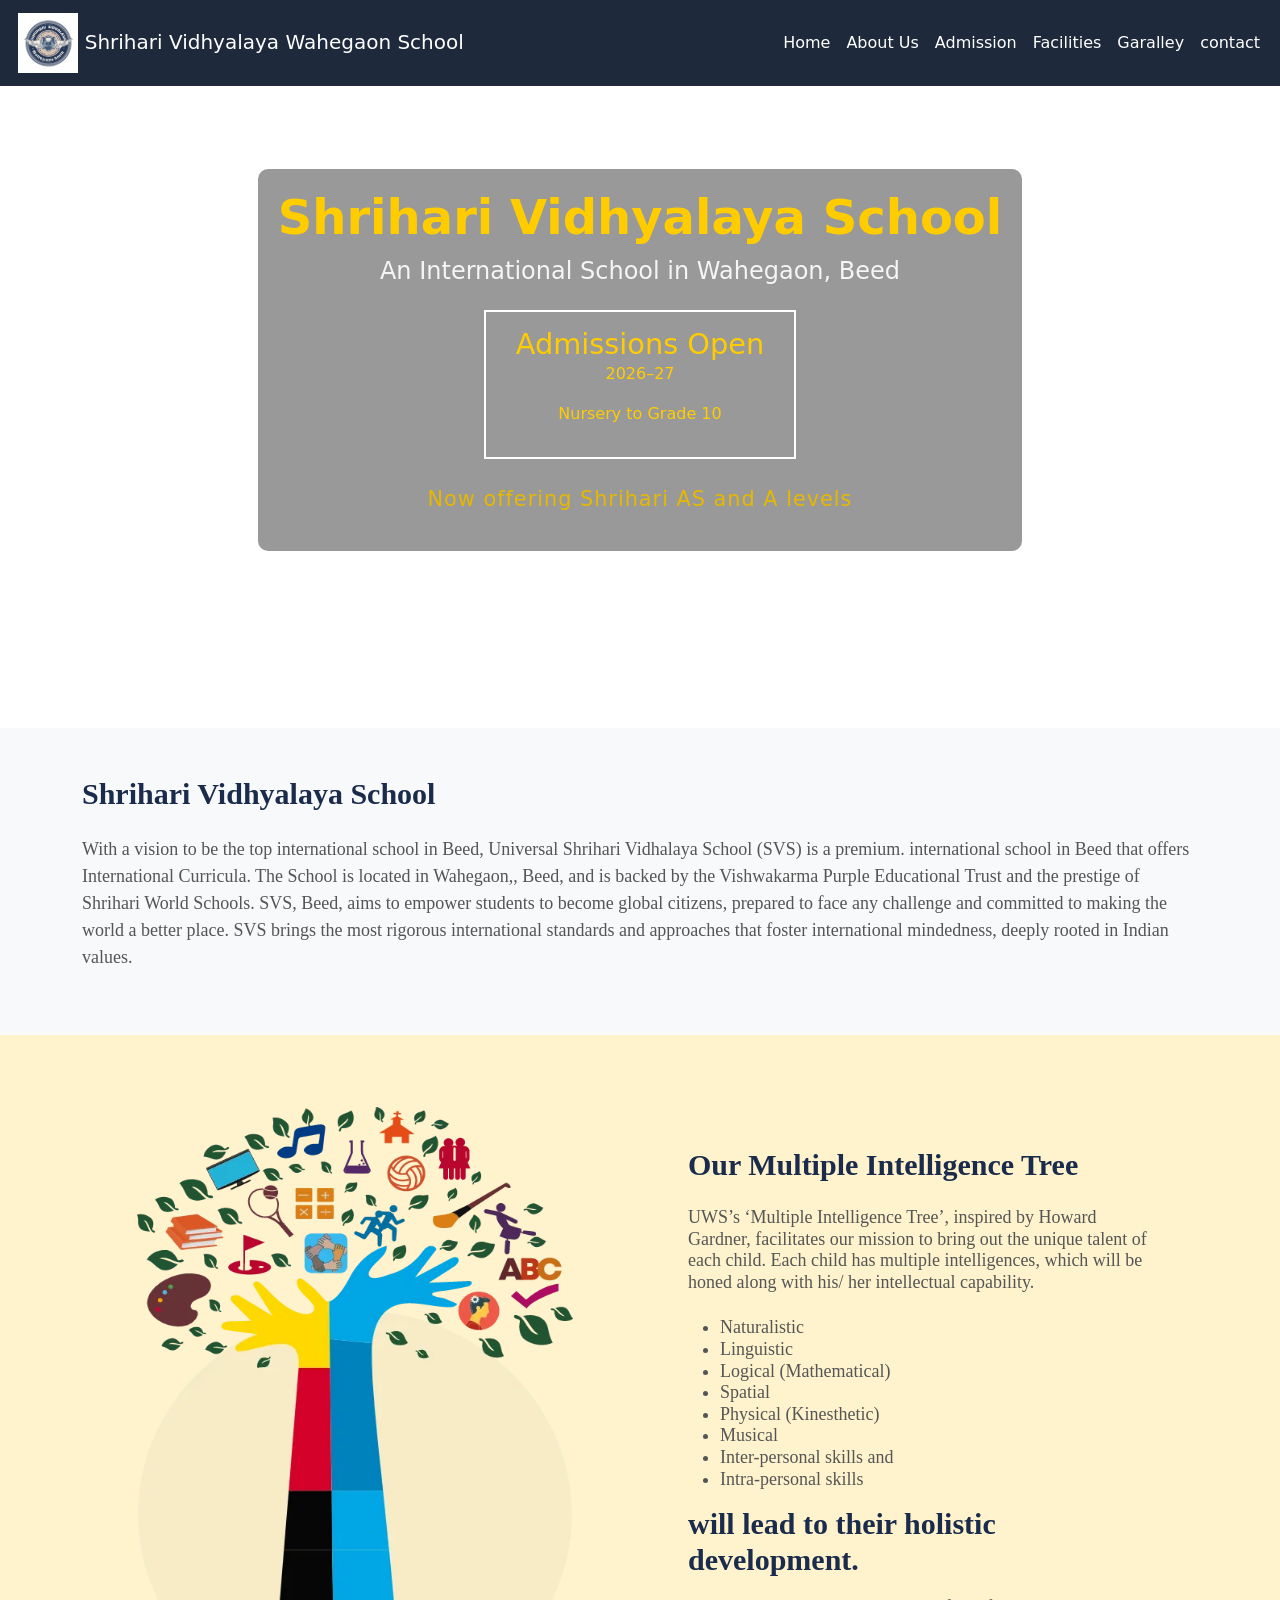
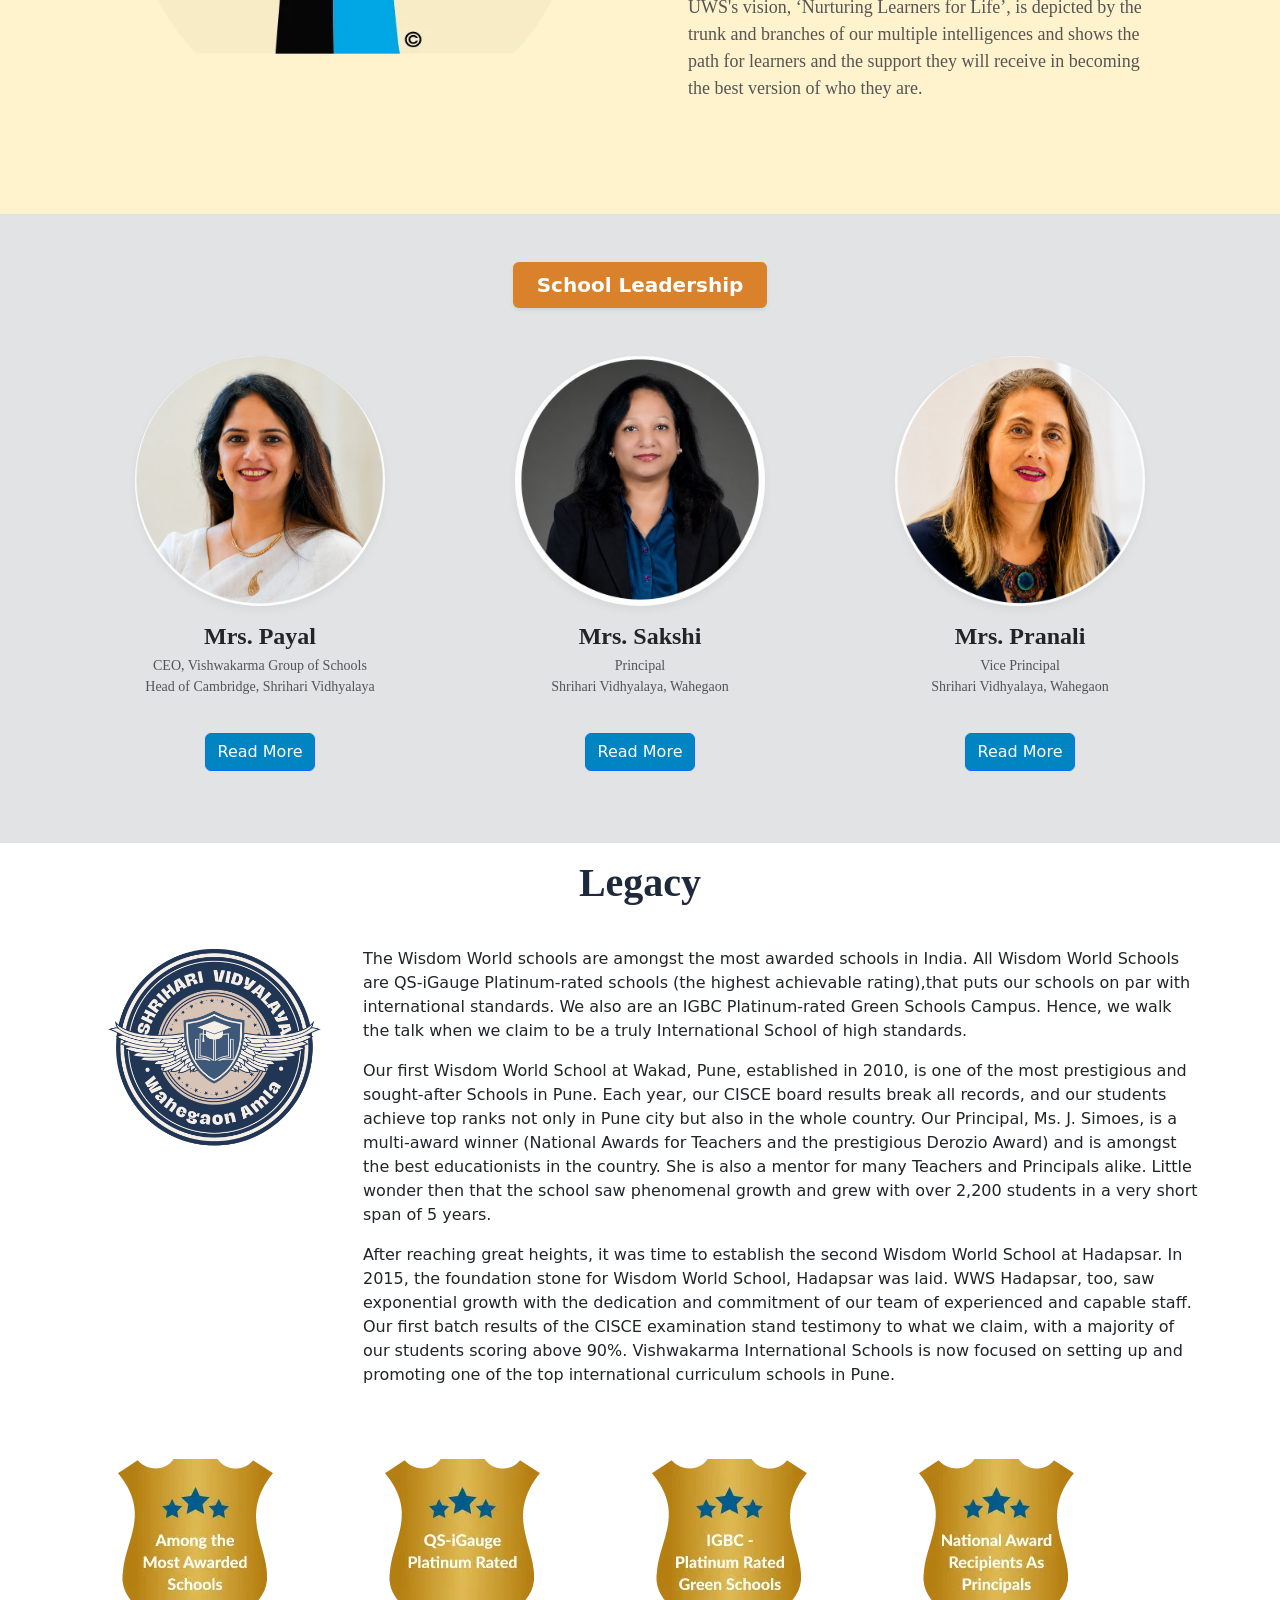
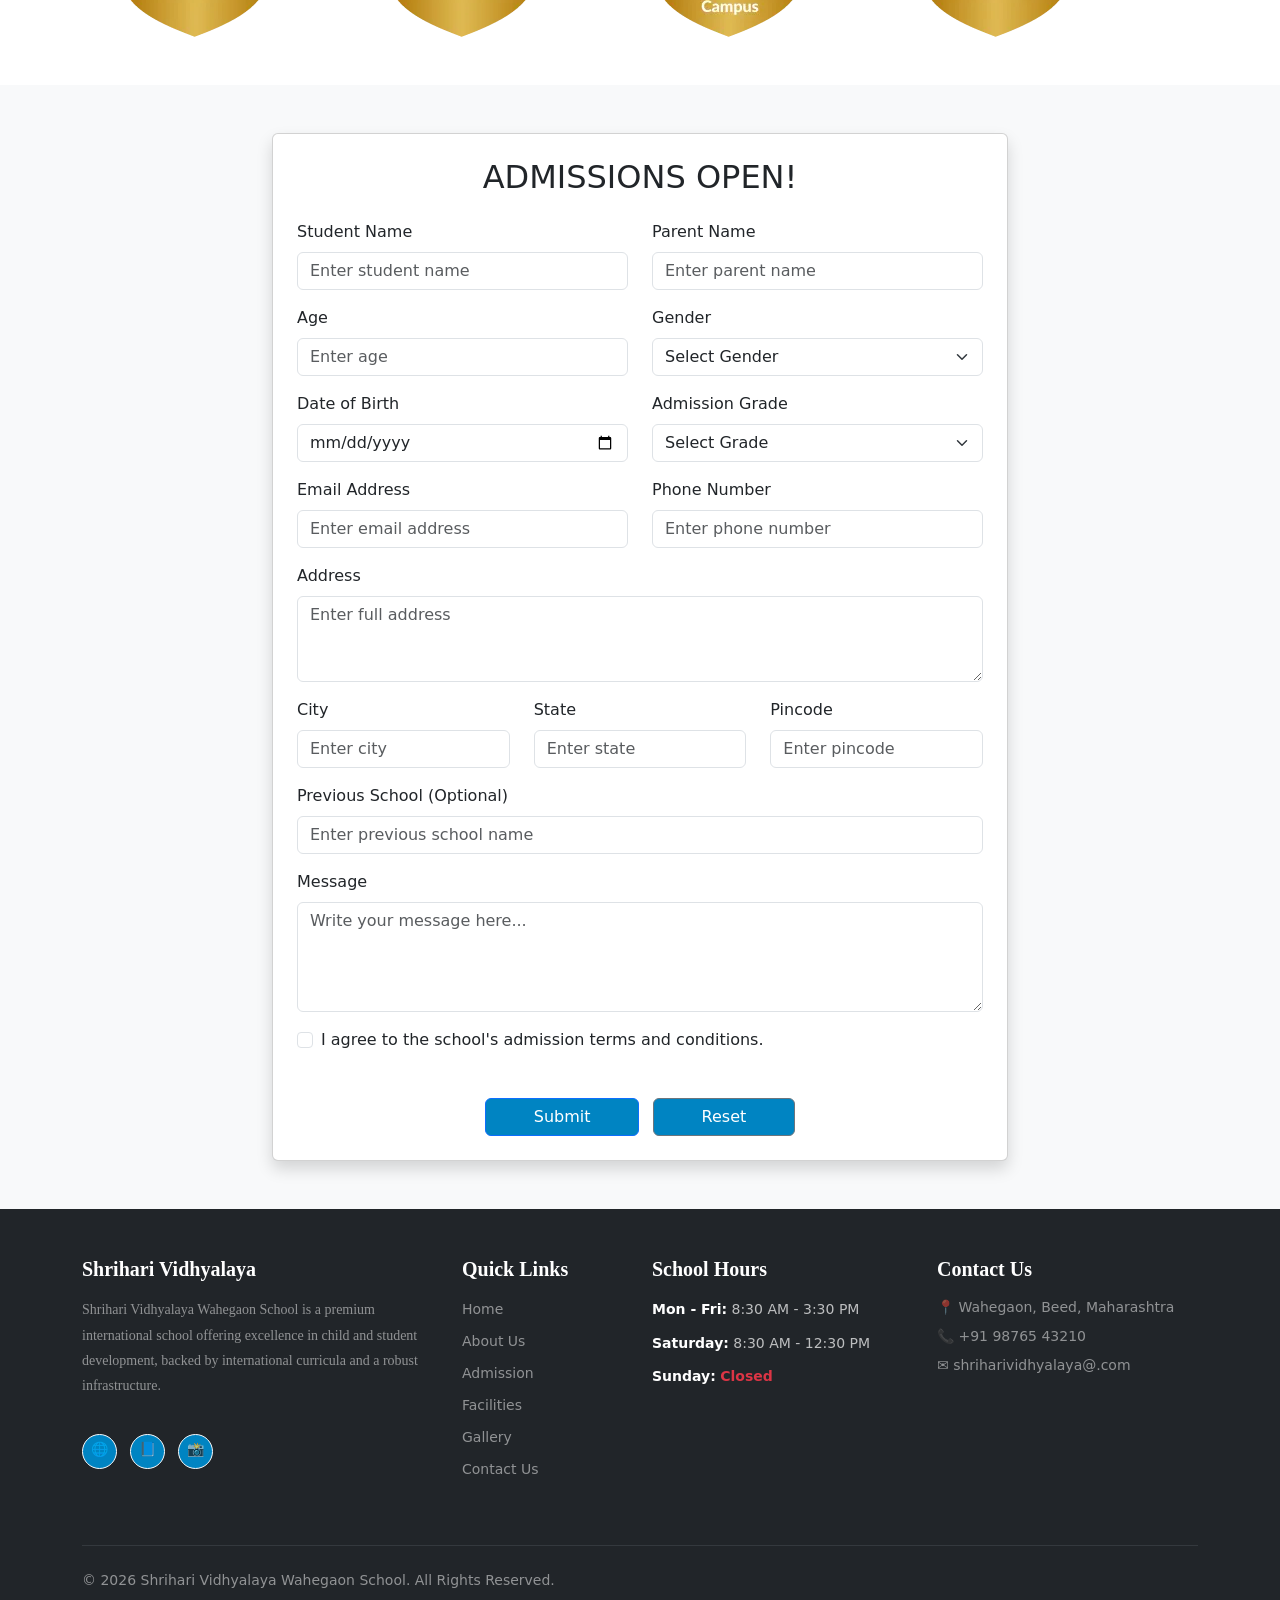
==== about.html @ 5b7c7e78 "about.html file Completed" ====
<!doctype html>
<html lang="en">

<head>
    <meta charset="utf-8">
    <meta name="viewport" content="width=device-width, initial-scale=1">
    <title>about</title>

    <!-- Bootstrap CSS -->
    <link href="https://cdn.jsdelivr.net/npm/bootstrap@5.3.8/dist/css/bootstrap.min.css" rel="stylesheet">

    <link rel="stylesheet" href="css/style.css" />


</head>

<body>

    <!-- Header -->
    <header>



        <nav class="navbar navbar-expand-lg fixed-top">
            <div class="container-fluid">

                <!-- Logo -->
                <a class="navbar-brand" href="#">
                    <image>
                        <img src="images/School Logo.png" alt="School Logo" width="60" height="60">
                        Shrihari Vidhyalaya Wahegaon School
                    </image>
                </a>

                <!-- Toggle Button -->
                <button class="navbar-toggler" type="button" data-bs-toggle="collapse" data-bs-target="#navbarNav"
                    aria-controls="navbarNav" aria-expanded="false" aria-label="Toggle navigation">
                    <span class="navbar-toggler-icon"></span>
                </button>

                <!-- Menu -->
                <div class="collapse navbar-collapse" id="navbarNav">
                    <ul class="navbar-nav ms-auto">

                        <li class="nav-item">
                            <a class="nav-link active" href="index.html">Home</a>
                        </li>

                        <li class="nav-item">
                            <a class="nav-link" href="about.html">About Us</a>
                        </li>

                        <li class="nav-item">
                            <a class="nav-link" href="admission.html">Admission</a>
                        </li>
                        <li class="nav-item">
                            <a class="nav-link" href="facilities.html">Facilities</a>
                        </li>
                        <li class="nav-item">
                            <a class="nav-link" href="garalley.html">Garalley</a>
                        </li>
                        <li class="nav-item">
                            <a class="nav-link" href="contact.html">contact</a>
                        </li>

                    </ul>
                </div>

            </div>
        </nav>
    </header>
    <!-- Header End -->

    <!-- Bootstrap JS -->
    <script src="https://cdn.jsdelivr.net/npm/bootstrap@5.3.8/dist/js/bootstrap.bundle.min.js"></script>
    <main>


        <!-- First Section Start  -->
        <section class="hero-section">
            <!-- video bg -->
            <video id="heroVideo" autoplay="" muted="" loop="" playsinline="" preload="metadata"
                poster="assets/img/video-poster.webp" fetchpriority="high">
                <source src="https://d1r3r36pquuygt.cloudfront.net/uploads/Web-page-video.mp4" type="video/mp4">
            </video>


            <div class="video-overlay">
                <h1 class="sname_color"> Shrihari Vidhyalaya School</h1>
                <h2>An International School in Wahegaon, Beed</h2>

                <div class="admission-badge">
                    <h3 class="sname_color">Admissions Open</h3>
                    <p class="sname_color year">2026–27</p>
                    <p class="sname_color grades">Nursery to Grade 10</p>
                </div>

                <p class=" cambridge-text">Now offering Shrihari AS and A levels</p>
            </div>
        </section>
        <!-- First Section End  -->

        <!-- Second Section Start -->

        <section class="bg-light p-5 mt-2">


            <div class="container">
                <h1 class="s_title_info"> Shrihari Vidhyalaya School</h1>
                <p class="s_info mt-4">
                    With a vision to be the top international school in Beed, Universal Shrihari Vidhalaya School (SVS)
                    is a premium.
                    international school in Beed that offers International Curricula. The School is located in
                    Wahegaon,,
                    Beed, and is backed by the Vishwakarma Purple Educational Trust and the prestige of Shrihari World
                    Schools. SVS, Beed, aims to empower students to become global citizens, prepared to face any
                    challenge and committed to making the world a better place. SVS brings the most rigorous
                    international standards and approaches that foster international mindedness, deeply rooted in Indian
                    values.
                </p>
            </div>
        </section>
        <!-- Tree Section Start -->

        <section class="three_section p-5 bg-warning-subtle">

            <div class="container">
                <div class="row">
                    <div class="col-md-6">
                        <image>
                            <img src="images/treeschool.webp" class="d-block mx-auto" alt="School Image" width="80%"
                                height="80%">
                        </image>
                    </div>
                    <div class="col-md-6  mt-3 p-5">
                        <h1 class="s_title_info mb-3">Our Multiple Intelligence Tree</h1>
                        <h3 class="s_info mt-4 mb-4 ">UWS’s ‘Multiple Intelligence Tree’, inspired by Howard Gardner,
                            facilitates our mission to bring out the unique talent of each child. Each child has
                            multiple intelligences, which will be honed along with his/ her intellectual capability.
                        </h3>
                        <ul class=" s_info tree-list mt-0" style="line-height: 1.2;">
                            <li>Naturalistic</li>
                            <li>Linguistic</li>
                            <li>Logical (Mathematical)</li>
                            <li>Spatial</li>
                            <li>Physical (Kinesthetic)</li>
                            <li>Musical</li>
                            <li>Inter-personal skills and</li>
                            <li>Intra-personal skills</li>
                        </ul>
                        <h5 class="s_title_info mt-2 ">will lead to their holistic development.</h5>
                        <p class="mt-3 s_info">UWS's vision, ‘Nurturing Learners for Life’, is depicted by the trunk and
                            branches of our multiple intelligences and shows the path for learners and the support they
                            will receive in becoming the best version of who they are.</p>
                    </div>
                </div>
            </div>
        </section>
        <!-- Tree Section End -->

        <!-- School Leadership Team Section Start -->

        <section class="py-5 bg-secondary-subtle">
            <div class="container">

                <!-- Top Heading Badge like Screenshot -->
                <div class="text-center mb-5">
                    <span class="bg-warning text-white px-4 py-2 rounded fw-bold fs-5 d-inline-block shadow-sm"
                        style="background-color: #d9822b !important;">
                        School Leadership
                    </span>
                </div>

                <div class="row text-center justify-content-center">


                    <div class="col-md-4 mb-4">
                        <div class="leader-circle-box mx-auto mb-3">

                            <img src="images/payal_ma'am.png" alt="Payal Ma'am" class="img-fluid">
                        </div>
                        <h4 class="fw-bold mb-1 f_family text-dark">Mrs. Payal</h4>
                        <p class="text-muted small mb-0 f_family">CEO, Vishwakarma Group of Schools</p>
                        <p class="text-muted small f_family text-truncate px-2">Head of Cambridge, Shrihari Vidhyalaya
                        </p>
                        <button type="button" class="btn btn-primary" data-bs-toggle="modal" data-bs-target="#payal">
                            Read More
                        </button>
                    </div>

                    <!-- Leader 2: Sakshi Ma'am -->
                    <div class="col-md-4 mb-4">

                        <div class="leader-circle-box mx-auto mb-3">
                            <img src="images/Sakshi ma'am.png" alt="Sakshi Ma'am" class="img-fluid">
                        </div>
                        <h4 class="fw-bold mb-1 f_family text-dark">Mrs. Sakshi</h4>
                        <p class="text-muted small mb-0 f_family">Principal</p>
                        <p class="text-muted small f_family text-truncate px-2">Shrihari Vidhyalaya, Wahegaon</p>
                        <button type="button" class="btn btn-primary" data-bs-toggle="modal" data-bs-target="#sakshi">
                            Read More
                        </button>
                    </div>

                    <!-- Leader 3: Pranali Ma'am -->
                    <div class="col-md-4 mb-4">
                        <div class="leader-circle-box mx-auto mb-3">
                            <img src="images/Pranali Ma'am.png" alt="Pranali Ma'am" class="img-fluid">
                        </div>
                        <h4 class="fw-bold mb-1 f_family text-dark">Mrs. Pranali</h4>
                        <p class="text-muted small mb-0 f_family">Vice Principal</p>
                        <p class="text-muted small f_family text-truncate px-2">Shrihari Vidhyalaya, Wahegaon</p>
                        <button type="button" class="btn btn-primary" data-bs-toggle="modal" data-bs-target="#pranali">
                            Read More
                        </button>
                    </div>

                </div>
            </div>
        </section>
        <!-- School Leadership Team Section End -->

        <!-- Payal Ma'am model Section Start -->
        <div class="modal fade" id="payal" tabindex="-1" aria-labelledby="exampleModalLabel" aria-hidden="true">
            <div class="modal-dialog modal-lg">
                <div class="modal-content">
                    <div class="modal-header">

                        <button type="button" class="btn-close" data-bs-dismiss="modal" aria-label="Close"></button>
                    </div>
                    <div class="modal-body">
                        <section>
                            <div class="container-fluid">
                                <div class="row">
                                    <div class="col-md-4">
                                        <image>
                                            <img src="images/payal_ma'am.png" alt="payal teacher" height="200px"
                                                width="200px">
                                        </image>
                                    </div>
                                    <div class="col-md-8">
                                        <h2 class="text-center teacher_model mt-4 ">
                                            <b>Payal Badhepatil </b>
                                        </h2>
                                        <p class="text-center teacher_model">CEO, Vishwakarma Group of Schools
                                            Head of Cambridge</p>
                                        <p class="teacher_model text-center">Beed, Maharashtra</p>
                                    </div>
                                </div>
                            </div>
                            <p class="model_text mt-4">Ms. Sarabjeet Kaur has over twenty years of rich and diverse
                                experience in education. A
                                true-blue learning leader with strong interpersonal skills, Ms. Kaur is an expert in
                                implementing national and international boards/ curricula like CBSE, CIE, and IB.

                            </p>

                            <p class="model_text">With a strong understanding of the fundamentals of education and
                                related dynamics, she has been a valuable resource for numerous workshops on topics like
                                Mental Health, Dolphin Parenting, Child Abuse Prevention, Stress Management, and NEP
                                2020.

                            </p>

                            <p class="model_text">Ms. Kaur’s ideology of proper education is inspired by and resonates
                                with the profound words of Nelson Mandela, “Education is the most powerful weapon which
                                you can use to change the world.” She accentuates that holistic education is incomplete
                                without educating the mind and connecting to the soul within. For her, other than the
                                hardware of the school, which is visible, it is equally poignant to emphasise the
                                software known as life skills and value education.

                            </p>

                        </section>

                    </div>
                    <div class="modal-footer">
                        <button type="button" class="btn btn-danger" data-bs-dismiss="modal">Close</button>

                    </div>
                </div>
            </div>
        </div>


        <!-- Payal Ma'am model Section End -->

        <!-- Sakshi Ma'am Model Section Start -->
        <div class="modal fade" id="sakshi" tabindex="-1" aria-labelledby="exampleModalLabel" aria-hidden="true">
            <div class="modal-dialog modal-lg">
                <div class="modal-content">
                    <div class="modal-header">

                        <button type="button" class="btn-close" data-bs-dismiss="modal" aria-label="Close"></button>
                    </div>
                    <div class="modal-body">
                        <section>
                            <div class="container-fluid">
                                <div class="row">
                                    <div class="col-md-4">
                                        <image>
                                            <img src="images/Sakshi ma'am.png" alt="sakshi teacher" height="200px"
                                                width="200px">
                                        </image>
                                    </div>
                                    <div class="col-md-8">
                                        <h2 class="text-center teacher_model mt-4 ">
                                            <b>Sakshi Devkar </b>
                                        </h2>
                                        <p class="text-center teacher_model">Principal
                                        </p>
                                        <p class="teacher_model text-center">Shrihari Vidhyalaya Wahegaon</p>
                                    </div>
                                </div>
                            </div>
                            <p class="model_text mt-4">Universal Wisdom School, Balewadi, is helmed by Ana Dominguez,
                                who brings extensive experience of over twenty-five years in international education.
                            </p>

                            <p class="model_text">Originally from Spain, she started teaching after graduating in Modern
                                Linguistics and English at the Complutense University of Madrid. She has worked at all
                                educational levels in Spain, Latin America, the Middle East, and China and has been in
                                India for the past five years. Exposure to this wide array of environments has given her
                                a multicultural perspective.

                            </p>

                            <p class="model_text">Ms. Dominguez holds a University Expert Diploma in International
                                Education and IB and continues her learning journey with educational leadership and
                                positive psychology courses. In addition, she has taught English, Spanish, Theatre, and
                                Literature as a teacher.

                            </p>
                            <p class="model_text">
                                Passionate about education, her profession is a way of life for her, not a job. She
                                believes a school must be a happy place that encourages discovery and curiosity and
                                prepares students for life with a combination of values, skills, and knowledge. Ms.
                                Dominguez is a proud mother of two. She enjoys reading, theatre plays, movies, music,
                                and sports. She is also an avid traveller who has visited over forty countries and has
                                many more on her bucket list.
                            </p>


                        </section>

                    </div>
                    <div class="modal-footer">
                        <button type="button" class="btn btn-danger" data-bs-dismiss="modal">Close</button>

                    </div>
                </div>
            </div>
        </div>
        <!-- Sakshi Ma'am Model Section End -->

        <!-- Pranali Ma'am Model Section Start -->
        <div class="modal fade" id="pranali" tabindex="-1" aria-labelledby="exampleModalLabel" aria-hidden="true">
            <div class="modal-dialog modal-lg">
                <div class="modal-content">
                    <div class="modal-header">

                        <button type="button" class="btn-close" data-bs-dismiss="modal" aria-label="Close"></button>
                    </div>
                    <div class="modal-body">
                        <section>
                            <div class="container-fluid">
                                <div class="row">
                                    <div class="col-md-4">
                                        <image>
                                            <img src="images/Pranali ma'am.png" alt="pranali teacher" height="200px"
                                                width="200px">
                                        </image>
                                    </div>
                                    <div class="col-md-8">
                                        <h2 class="text-center teacher_model mt-4 ">
                                            <b>Pranali Kadam </b>
                                        </h2>
                                        <p class="text-center teacher_model">Vice Principal </p>
                                        <p class="teacher_model text-center">Shrihari Vidhyalaya Wahegaon</p>
                                    </div>
                                </div>
                            </div>
                            <p class="model_text mt-4">Ms. Shubhra Jain has over 25 years of experience in education,
                                including 16 years with international boards. With Master’s degrees in Physics and
                                Education, she is a committed learning leader known for empowering students and
                                educators, driving academic excellence, innovative teaching, and holistic development.
                            </p>

                            <p class="model_text">A strong believer in teamwork and collaboration, Ms. Jain is
                                recognized for her ability to bring out the best in people through inspiration,
                                guidance, and empathy. She has successfully led teams to create inclusive,
                                learner-centric environments where students are encouraged to think critically, act
                                responsibly, and develop the confidence to succeed in an ever-evolving world.

                            </p>

                            <p class="model_text">Her educational philosophy reflects the belief that education should
                                shape not only knowledgeable minds but also responsible, empathetic, and adaptable
                                individuals. She upholds the values of integrity, inclusivity, innovation, and
                                perseverance as the cornerstones of meaningful learning. For Ms. Jain, education must
                                equip learners with critical thinking, emotional intelligence, and a sense of global
                                citizenship. She believes that a school’s true strength lies in nurturing an environment
                                where curiosity is encouraged, diversity is celebrated, and every individual is inspired
                                to reach their full potential while contributing positively to society.

                            </p>
                        </section>

                    </div>
                    <div class="modal-footer">
                        <button type="button" class="btn btn-danger" data-bs-dismiss="modal">Close</button>

                    </div>
                </div>
            </div>
        </div>

        <!-- Pranali Ma'am Model Section End  -->


        <!-- Legacy Section Start -->
        <div class="container bg-white">
            <div class="row">
                <h1 class="text-center teacher_model mt-3">Legacy</h1>
                <div class="col-md-3">
                    <img src="images/School Logo.png" alt="School Logo" class="img-fluid">
                </div>
                <div class="col-md-9 mt-4 p-2">
                    <p class="model_text">
                        The Wisdom World schools are amongst the most awarded schools in India. All Wisdom World Schools
                        are QS-iGauge Platinum-rated schools (the highest achievable rating),that puts our schools on
                        par with international standards. We also are an IGBC Platinum-rated Green Schools Campus.
                        Hence, we walk the talk when we claim to be a truly International School of high standards.
                    </p>
                    <p class="model_text">
                        Our first Wisdom World School at Wakad, Pune, established in 2010, is one of the most
                        prestigious and sought-after Schools in Pune. Each year, our CISCE board results break all
                        records, and our students achieve top ranks not only in Pune city but also in the whole country.
                        Our Principal, Ms. J. Simoes, is a multi-award winner (National Awards for Teachers and the
                        prestigious Derozio Award) and is amongst the best educationists in the country. She is also a
                        mentor for many Teachers and Principals alike. Little wonder then that the school saw phenomenal
                        growth and grew with over 2,200 students in a very short span of 5 years.
                    </p>
                    <p class="model_text">
                        After reaching great heights, it was time to establish the second Wisdom World School at
                        Hadapsar. In 2015, the foundation stone for Wisdom World School, Hadapsar was laid. WWS
                        Hadapsar, too, saw exponential growth with the dedication and commitment of our team of
                        experienced and capable staff. Our first batch results of the CISCE examination stand testimony
                        to what we claim, with a majority of our students scoring above 90%. Vishwakarma International
                        Schools is now focused on setting up and promoting one of the top international curriculum
                        schools in Pune.
                    </p>

                </div>
            </div>
        </div>
        <div class="container p-5 ">
            <div class="row">
                <div class="col-md-3">
                    <img src="images/badge1.webp" alt="School Logo" class="img-fluid">
                </div>
                <div class="col-md-3">
                    <img src="images/badge2.webp" alt="School Logo" class="img-fluid">
                </div>
                <div class="col-md-3">
                    <img src="images/badge3.webp" alt="School Logo" class="img-fluid">
                </div>
                <div class="col-md-3">
                    <img src="images/badge4.webp" alt="School Logo" class="img-fluid">
                </div>
            </div>
        </div>
        <!-- Legacy Section End -->

       <!-- Form Section Start -->
<section class="form_section py-5 bg-light">
    <div class="container">
        <div class="row justify-content-center">
            <div class="col-lg-8">

                <div class="card shadow p-4">
                    <h2 class="text-center mb-4">ADMISSIONS OPEN!</h2>

                    <form action="#" method="post">

                        <div class="row">

                            <!-- Student Name -->
                            <div class="col-md-6 mb-3">
                                <label for="name" class="form-label">Student Name</label>
                                <input type="text" class="form-control" id="name" placeholder="Enter student name" required>
                            </div>

                            <!-- Parent Name -->
                            <div class="col-md-6 mb-3">
                                <label for="parent" class="form-label">Parent Name</label>
                                <input type="text" class="form-control" id="parent" placeholder="Enter parent name" required>
                            </div>

                            <!-- Age -->
                            <div class="col-md-6 mb-3">
                                <label for="age" class="form-label">Age</label>
                                <input type="number" class="form-control" id="age" placeholder="Enter age" min="2" max="18" required>
                            </div>

                            <!-- Gender -->
                            <div class="col-md-6 mb-3">
                                <label for="gender" class="form-label">Gender</label>
                                <select class="form-select" id="gender" required>
                                    <option selected disabled>Select Gender</option>
                                    <option>Male</option>
                                    <option>Female</option>
                                    <option>Other</option>
                                </select>
                            </div>

                            <!-- Date of Birth -->
                            <div class="col-md-6 mb-3">
                                <label for="dob" class="form-label">Date of Birth</label>
                                <input type="date" class="form-control" id="dob" required>
                            </div>

                            <!-- Grade -->
                            <div class="col-md-6 mb-3">
                                <label for="grade" class="form-label">Admission Grade</label>
                                <select class="form-select" id="grade" required>
                                    <option selected disabled>Select Grade</option>
                                    <option>Nursery</option>
                                    <option>Junior KG</option>
                                    <option>Senior KG</option>
                                    <option>Grade 1</option>
                                    <option>Grade 2</option>
                                    <option>Grade 3</option>
                                    <option>Grade 4</option>
                                    <option>Grade 5</option>
                                    <option>Grade 6</option>
                                    <option>Grade 7</option>
                                    <option>Grade 8</option>
                                    <option>Grade 9</option>
                                    <option>Grade 10</option>
                                </select>
                            </div>

                            <!-- Email -->
                            <div class="col-md-6 mb-3">
                                <label for="email" class="form-label">Email Address</label>
                                <input type="email" class="form-control" id="email" placeholder="Enter email address" required>
                            </div>

                            <!-- Phone -->
                            <div class="col-md-6 mb-3">
                                <label for="phone" class="form-label">Phone Number</label>
                                <input type="tel" class="form-control" id="phone" placeholder="Enter phone number" required>
                            </div>

                            <!-- Address -->
                            <div class="col-12 mb-3">
                                <label for="address" class="form-label">Address</label>
                                <textarea class="form-control" id="address" rows="3" placeholder="Enter full address" required></textarea>
                            </div>

                            <!-- City -->
                            <div class="col-md-4 mb-3">
                                <label for="city" class="form-label">City</label>
                                <input type="text" class="form-control" id="city" placeholder="Enter city">
                            </div>

                            <!-- State -->
                            <div class="col-md-4 mb-3">
                                <label for="state" class="form-label">State</label>
                                <input type="text" class="form-control" id="state" placeholder="Enter state">
                            </div>

                            <!-- Pincode -->
                            <div class="col-md-4 mb-3">
                                <label for="pincode" class="form-label">Pincode</label>
                                <input type="text" class="form-control" id="pincode" placeholder="Enter pincode">
                            </div>

                            <!-- Previous School -->
                            <div class="col-12 mb-3">
                                <label for="school" class="form-label">Previous School (Optional)</label>
                                <input type="text" class="form-control" id="school" placeholder="Enter previous school name">
                            </div>

                            <!-- Additional Message -->
                            <div class="col-12 mb-3">
                                <label for="message" class="form-label">Message</label>
                                <textarea class="form-control" id="message" rows="4" placeholder="Write your message here..."></textarea>
                            </div>

                            <!-- Terms -->
                            <div class="col-12 mb-4">
                                <div class="form-check">
                                    <input class="form-check-input" type="checkbox" id="terms" required>
                                    <label class="form-check-label" for="terms">
                                        I agree to the school's admission terms and conditions.
                                    </label>
                                </div>
                            </div>

                            <!-- Buttons -->
                            <div class="col-12 text-center">
                                <button type="submit" class="btn btn-primary px-5 me-2">
                                    Submit
                                </button>

                                <button type="reset" class="btn btn-secondary px-5">
                                    Reset
                                </button>
                            </div>

                        </div>

                    </form>

                </div>

            </div>
        </div>
    </div>
</section>
<!-- Form Section End -->
     
 </main>

  <!-- Footer Section Start -->
  <footer class="bg-dark text-white pt-5 pb-3">
    <div class="container">
      <div class="row">


        <div class="col-md-4 mb-4">
          <h5 class="text-white mb-3 fw-bold f_family">Shrihari Vidhyalaya</h5>
          <p class="text-white-50 small f_family" style="line-height: 1.8;">
            Shrihari Vidhyalaya Wahegaon School is a premium international school offering excellence in child and
            student development, backed by international curricula and a robust infrastructure.
          </p>
          <div class="mt-3">
            <a href="#" class="btn btn-outline-light btn-sm rounded-circle me-2"
              style="width: 35px; height: 35px; padding: 4px 0;">🌐</a>
            <a href="#" class="btn btn-outline-light btn-sm rounded-circle me-2"
              style="width: 35px; height: 35px; padding: 4px 0;">📘</a>
            <a href="#" class="btn btn-outline-light btn-sm rounded-circle"
              style="width: 35px; height: 35px; padding: 4px 0;">📸</a>
          </div>
        </div>


        <div class="col-md-2 mb-4 col-6">
          <h5 class="text-white mb-3 fw-bold f_family">Quick Links</h5>
          <ul class="list-unstyled footer-links">
            <li class="mb-2"><a href="index.html" class="text-white-50 text-decoration-none small">Home</a></li>
            <li class="mb-2"><a href="about.html" class="text-white-50 text-decoration-none small">About Us</a></li>
            <li class="mb-2"><a href="admission.html" class="text-white-50 text-decoration-none small">Admission</a>
            </li>
            <li class="mb-2"><a href="facilities.html" class="text-white-50 text-decoration-none small">Facilities</a>
            </li>
            <li class="mb-2"><a href="garalley.html" class="text-white-50 text-decoration-none small">Gallery</a></li>
            <li class="mb-2"><a href="contact.html" class="text-white-50 text-decoration-none small">Contact Us</a></li>
          </ul>
        </div>


        <div class="col-md-3 mb-4 col-6">
          <h5 class="text-white mb-3 fw-bold f_family">School Hours</h5>
          <ul class="list-unstyled text-white-50 small" style="line-height: 1.8;">
            <li class="mb-2"><strong class="text-white">Mon - Fri:</strong> 8:30 AM - 3:30 PM</li>
            <li class="mb-2"><strong class="text-white">Saturday:</strong> 8:30 AM - 12:30 PM</li>
            <li class="mb-2"><strong class="text-white">Sunday:</strong> <span class="text-danger fw-bold">Closed</span>
            </li>
          </ul>
        </div>


        <div class="col-md-3 mb-4">
          <h5 class="text-white mb-3 fw-bold f_family">Contact Us</h5>
          <p class="text-white-50 small mb-2">📍 Wahegaon, Beed, Maharashtra</p>
          <p class="text-white-50 small mb-2">📞 +91 98765 43210</p>
          <p class="text-white-50 small">✉️ shriharividhyalaya@.com</p>
        </div>

      </div>

      <hr class="border-secondary my-4">

      <div class="row">
        <div class="col-md-6 text-center text-md-start mb-2 mb-md-0">
          <p class="mb-0 text-white-50 small">&copy; 2026 Shrihari Vidhyalaya Wahegaon School. All Rights Reserved.</p>
        </div>

      </div>

    </div>
  </footer>
  <!-- Footer Section End -->

</body>

</html>
---- css/style.css ----
.navbar {
      background-color: #1e293b;
      z-index:10;
    }

    .navbar-brand,
    .nav-link {
      color: white !important;
    }

    .nav-link:hover {
      color: #facc15 !important;
    }

    .navbar-brand:hover {
      color: white !important;
    }
    .infastructure_tcolor{
      color:#1A2B4C;
      font-family: initial;
      font-size: 50px;
      
    }
    .P_tcolor{
      color:#555555;
    }
    .btn{
      background-color: #0084C2;
      margin-top: 20px;
    }
   .second_sec{
    background-color: #F4F6F9;
   }
   .school{
    font-size:35px ;
    font-weight: 900;
    
   }
   .school_tree{
    font-size: 20px;
   }
   .tree_sec{
    background-color:#FFFFFF ;
   }
   .container_i {
  display: flex;
  justify-content: center;
}
.f_family{
   font-family: initial;
   /* font-weight: 900; */

}
.Ad_open{
  color:#1e293b;
}
.p_sec{
  color:#0084C2;
}
.card:hover{
  background-color: #1e293b;
  color:white;
}
.parents_section {
    background-color: #eef2f7; 
    padding-top: 5rem;
    padding-bottom: 5rem;
}

.leader-img-container {
    width: 100%;
    max-width: 300px;  
    height: 300px;     
    overflow: hidden;
    border-radius: 12px;
}

.leader-img-container img {
    width: 100%;
    height: 100%;
    object-fit: cover;        
    object-position: center;  
}

/* Inquiry Section Custom Styling */
.inquiry-sec {
    background-color: #f4f7f6 !important; /* Soft premium backdrop */
}

.inquiry-sec .card {
    border-radius: 16px !important;
}

.inquiry-sec .form-control, 
.inquiry-sec .form-select {
    padding: 10px 12px;
    border: 1px solid #dee2e6;
    border-radius: 8px;
    font-size: 14px;
}

.inquiry-sec .form-control:focus, 
.inquiry-sec .form-select:focus {
    border-color: #0d6efd;
    box-shadow: 0 0 0 0.25rem rgba(13, 110, 253, 0.15);
}

.inquiry-sec .btn-primary {
    border-radius: 8px;
    padding: 12px;
    background-color: #0d6efd;
    border: none;
    transition: all 0.3s ease;
}

.inquiry-sec .btn-primary:hover {
    background-color: #0b5ed7;
    transform: translateY(-1px);
}


footer p, 
footer li, 
footer a, 
footer span {
    color: rgba(255, 255, 255, 0.7) !important; 
}

footer h5 {
    color: #ffffff !important; 
}

.footer-links a:hover {
    color: #0d6efd !important; 
    text-decoration: underline !important;
}

footer .text-danger {
    color: #dc3545 !important;
}

/* About Page  */
/* आपके नेविगेशन बार का क्लास या आईडी */
nav .navbar {
    position: relative; /* या fixed / sticky जो भी आपकी डिज़ाइन में हो */
    z-index: 100;       /* इसे वीडियो से ज़्यादा नंबर दें */
}
.herovideo{
    position: relative;
    z-index: 1;         /* इसे कम नंबर दें ताकि यह पीछे रहे */
}

/* मेन कंटेनर */
.hero-section {
    position: relative;
    width: 100%;
    min-height: 80vh; 
    overflow: hidden;
    display: flex;
    align-items: center; 
    justify-content: center; 
}

/* video style */
#heroVideo {
    position: absolute;
    top: 0;
    left: 0;
    width: 100%;
    height: 100%;
    object-fit: cover; 
    z-index: 1;
}


.video-overlay {
    position: relative;
    z-index: 2; 
    text-align: center;
    color: #ffffff; 
    padding: 20px;
    background: rgba(0, 0, 0, 0.4); 
    border-radius: 10px;
    max-width: 800px;
}

/* Font or design setting */
.video-overlay h1 {
    font-size: 3rem;
    margin-bottom: 10px;
    font-weight: bold;
}

.video-overlay h2 {
    font-size: 1.5rem;
    margin-bottom: 25px;
    opacity: 0.9;
}

.admission-badge {
    border: 2px solid #fff;
    padding: 15px 30px;
    display: inline-block;
    margin-bottom: 25px;
}

.admission-badge h3 {
    font-size: 1.8rem;
    color: #ffcc00; 
    margin: 0;
    border: none;
}

.cambridge-text {
    font-size: 1.3rem;
    font-weight: 500;
    letter-spacing: 1px;
    color: #E6B800;
}

.sname_color{
  color: #FFCC00;
}
.s_title_info{
  color: #1A2B4C;
  font-family: initial;
  font-size: 30px;
  font-weight: 900;
}
.s_info{
  color: #555555;
  font-family: initial;
  font-size: 18px;
}
.three_section{
  color:#555555
}
.parent-div {
    display: flex;
    justify-content: center;
}

/* Leadership Circle Photo Design */
.leader-circle-box {
    width: 250px;           /* Frame ki चौड़ाई */
    height: 250px;          /* Frame ki ऊंचाई */
    border-radius: 50%;     /* Photo ko perfect gol banata hai */
    overflow: hidden;       /* Corners ko crop karta hai */
    background-color: #e9ecef; /* Image load hone tak light background */
    display: flex;
    align-items: center;
    justify-content: center;
    box-shadow: 0 4px 10px rgba(0, 0, 0, 0.05); /* Soft border shadow */
}

.leader-circle-box img {
    width: 100%;
    height: 100%;
    object-fit: cover;      /* Photo ko bina chipta kiye fit karega */
    object-position: top center; /* Face ko balance rakhega */
}

/* Read More Link Styling */
.row text-center a {
    color: #0d6efd;
    transition: color 0.2s ease;
}

.row text-center a:hover {
    color: #0a58ca;
    text-decoration: underline !important;
}

.teacher_model{
    color:#1e293b;
    font-family:initial;
    font-weight:900;

}
model_text{
    color: #1e293b;
    font-family:initial;
}
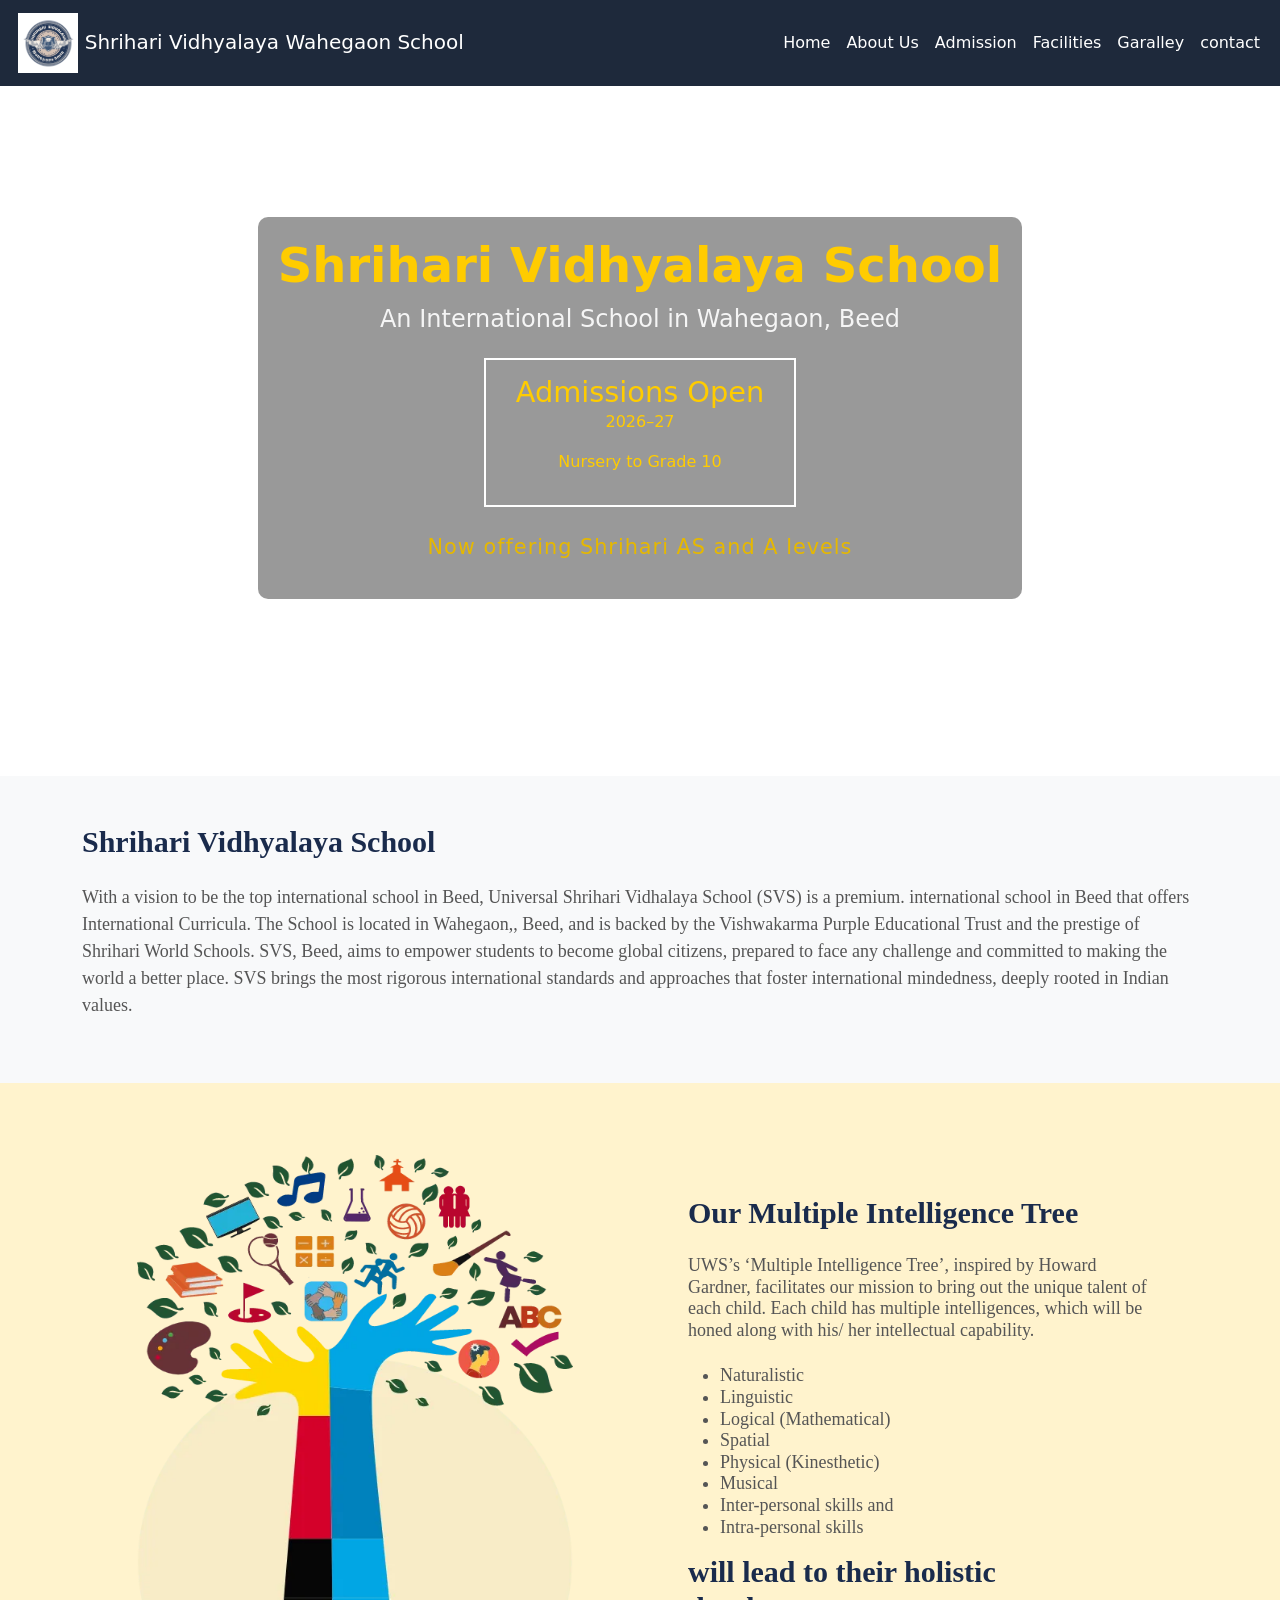
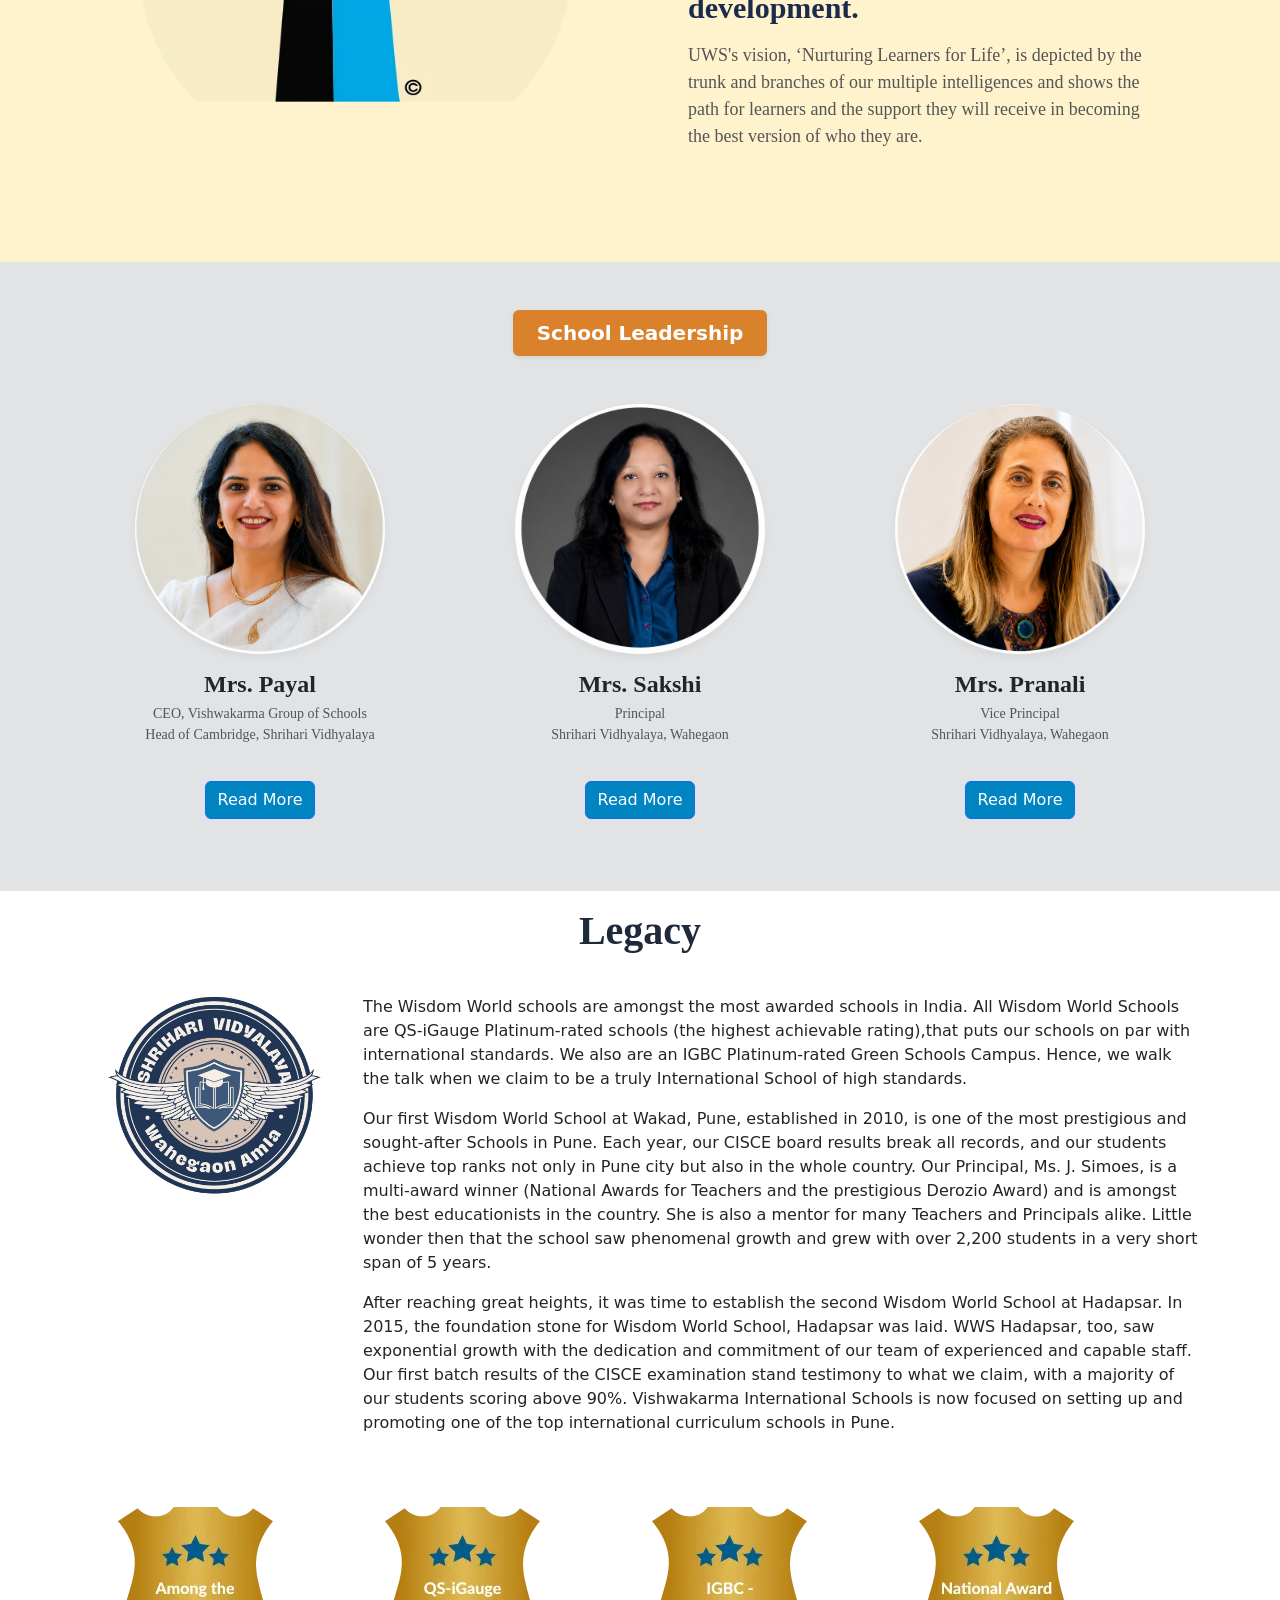
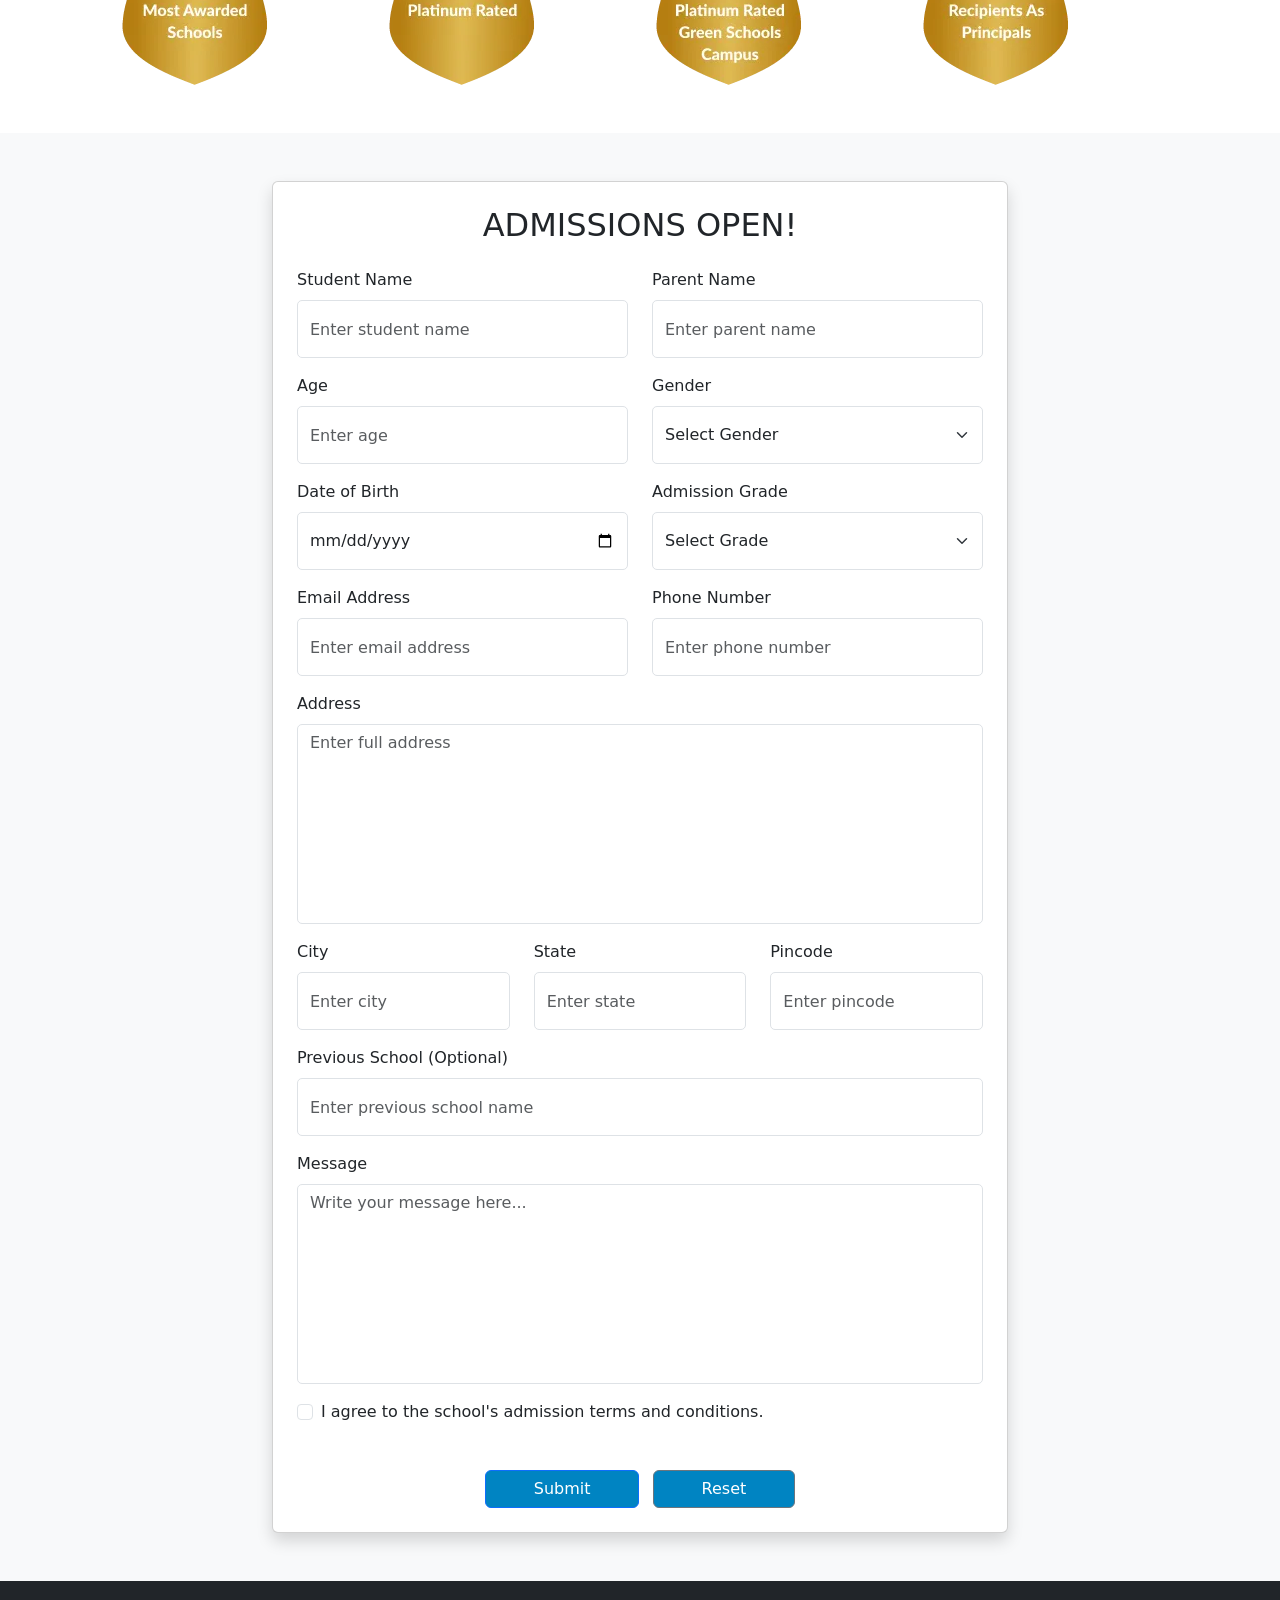
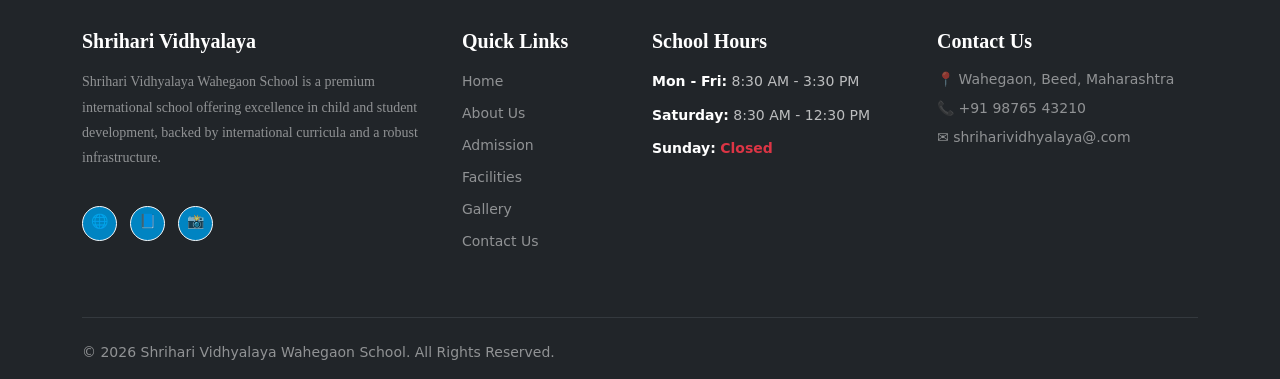
==== commit b96a6445: "Updated contact section" ====
--- a/about.html
+++ b/about.html
@@ -77,7 +77,8 @@
 
 
         <!-- First Section Start  -->
-        <section class="hero-section">
+        <section class="hero-section mt-5 p-5">
+
             <!-- video bg -->
             <video id="heroVideo" autoplay="" muted="" loop="" playsinline="" preload="metadata"
                 poster="assets/img/video-poster.webp" fetchpriority="high">
@@ -174,6 +175,7 @@
                 <div class="row text-center justify-content-center">
 
 
+
                     <div class="col-md-4 mb-4">
                         <div class="leader-circle-box mx-auto mb-3">
 
@@ -221,7 +223,9 @@
         <!-- School Leadership Team Section End -->
 
         <!-- Payal Ma'am model Section Start -->
-        <div class="modal fade" id="payal" tabindex="-1" aria-labelledby="exampleModalLabel" aria-hidden="true">
+        <div class="modal fade" id="payal" tabindex="-1" 
+        aria-labelledby="exampleModalLabel" aria-hidden="true">
+
             <div class="modal-dialog modal-lg">
                 <div class="modal-content">
                     <div class="modal-header">
--- a/css/style.css
+++ b/css/style.css
@@ -1,6 +1,6 @@
  .navbar {
       background-color: #1e293b;
-      z-index:10;
+     
     }
 
     .navbar-brand,
@@ -281,3 +281,95 @@
     color: #1e293b;
     font-family:initial;
 }
+
+
+/* Contact Section */
+
+.contact-section {
+    background-color: #f3ece4; 
+    padding: 60px 0;
+}
+
+.contact-form{
+    padding-right: 40px;
+}
+
+.contact-details{
+    padding-left: 40px;
+}
+
+.contact-details h1{
+    font-size: 48px;
+    font-weight: 700;
+    color: #222;
+    margin-bottom: 30px;
+}
+
+.contact-details p{
+    color: #666;
+    font-size: 18px;
+    line-height: 1.8;
+    margin-bottom: 15px;
+}
+
+.contact-details .icon-box{
+    display: flex;
+    align-items: flex-start;
+    margin-bottom: 25px;
+}
+
+.contact-details .icon-box i{
+    color: #f39c12;
+    font-size: 24px;
+    margin-right: 15px;
+    margin-top: 5px;
+}
+
+.form-control,
+.form-select{
+    height: 58px;
+    border-radius: 5px;
+}
+
+textarea.form-control{
+    height: 200px;
+    resize: none;
+}
+
+.btn-submit{
+    background: #0a58ca;
+    color:white;
+    padding: 12px 40px;
+    border:10px;
+    border-radius: 10px;
+    font-size: 18px;
+    transition: .3s;
+}
+
+.btn-submit:hover{
+    background: #1e293b;
+    color:white;
+}
+
+@media (max-width:991px){
+
+    .contact-form{
+        padding-right: 0;
+        margin-bottom: 40px;
+    }
+
+    .contact-details{
+        padding-left: 0;
+    }
+
+    .contact-details h1{
+        font-size: 36px;
+    }
+
+}
+/* Map Section */
+.contact-section {
+    background-color: #f3ece4; /* Logo ka inner warm cream color */
+    padding: 60px 0;
+}
+
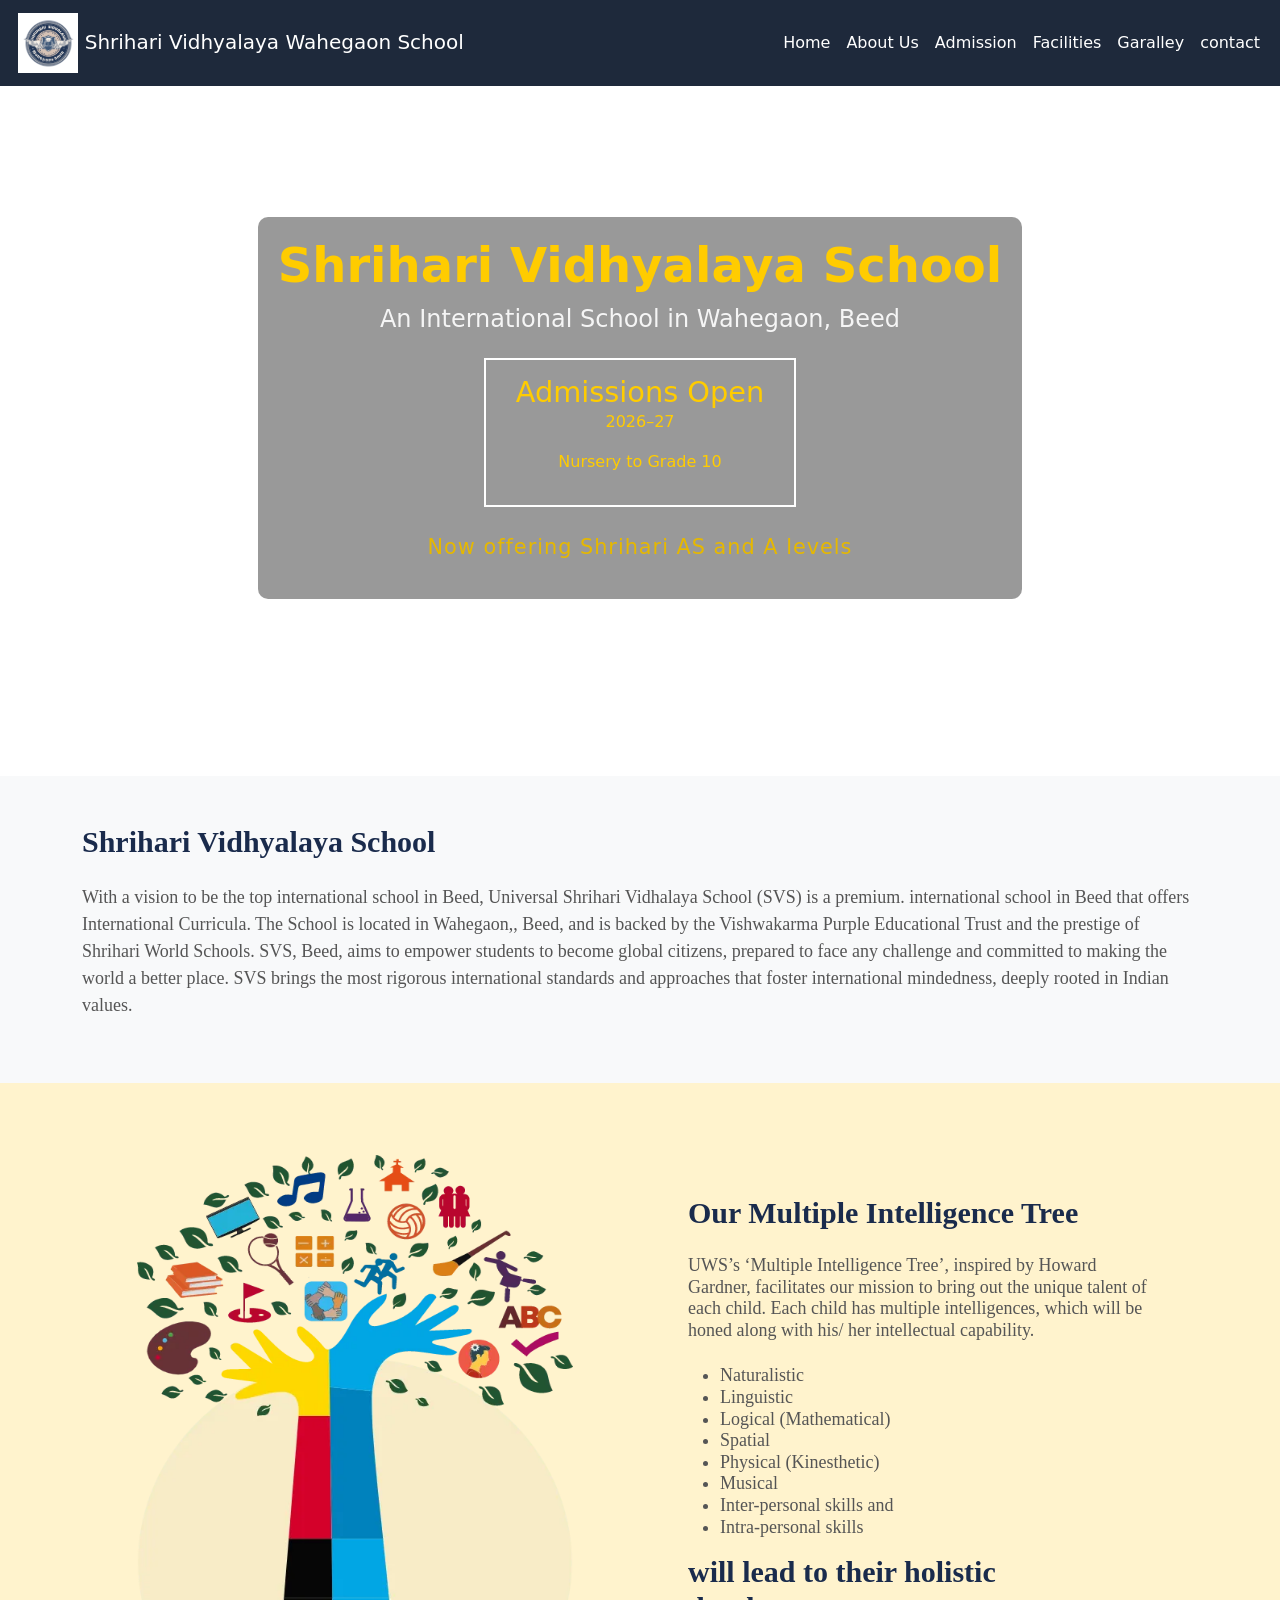
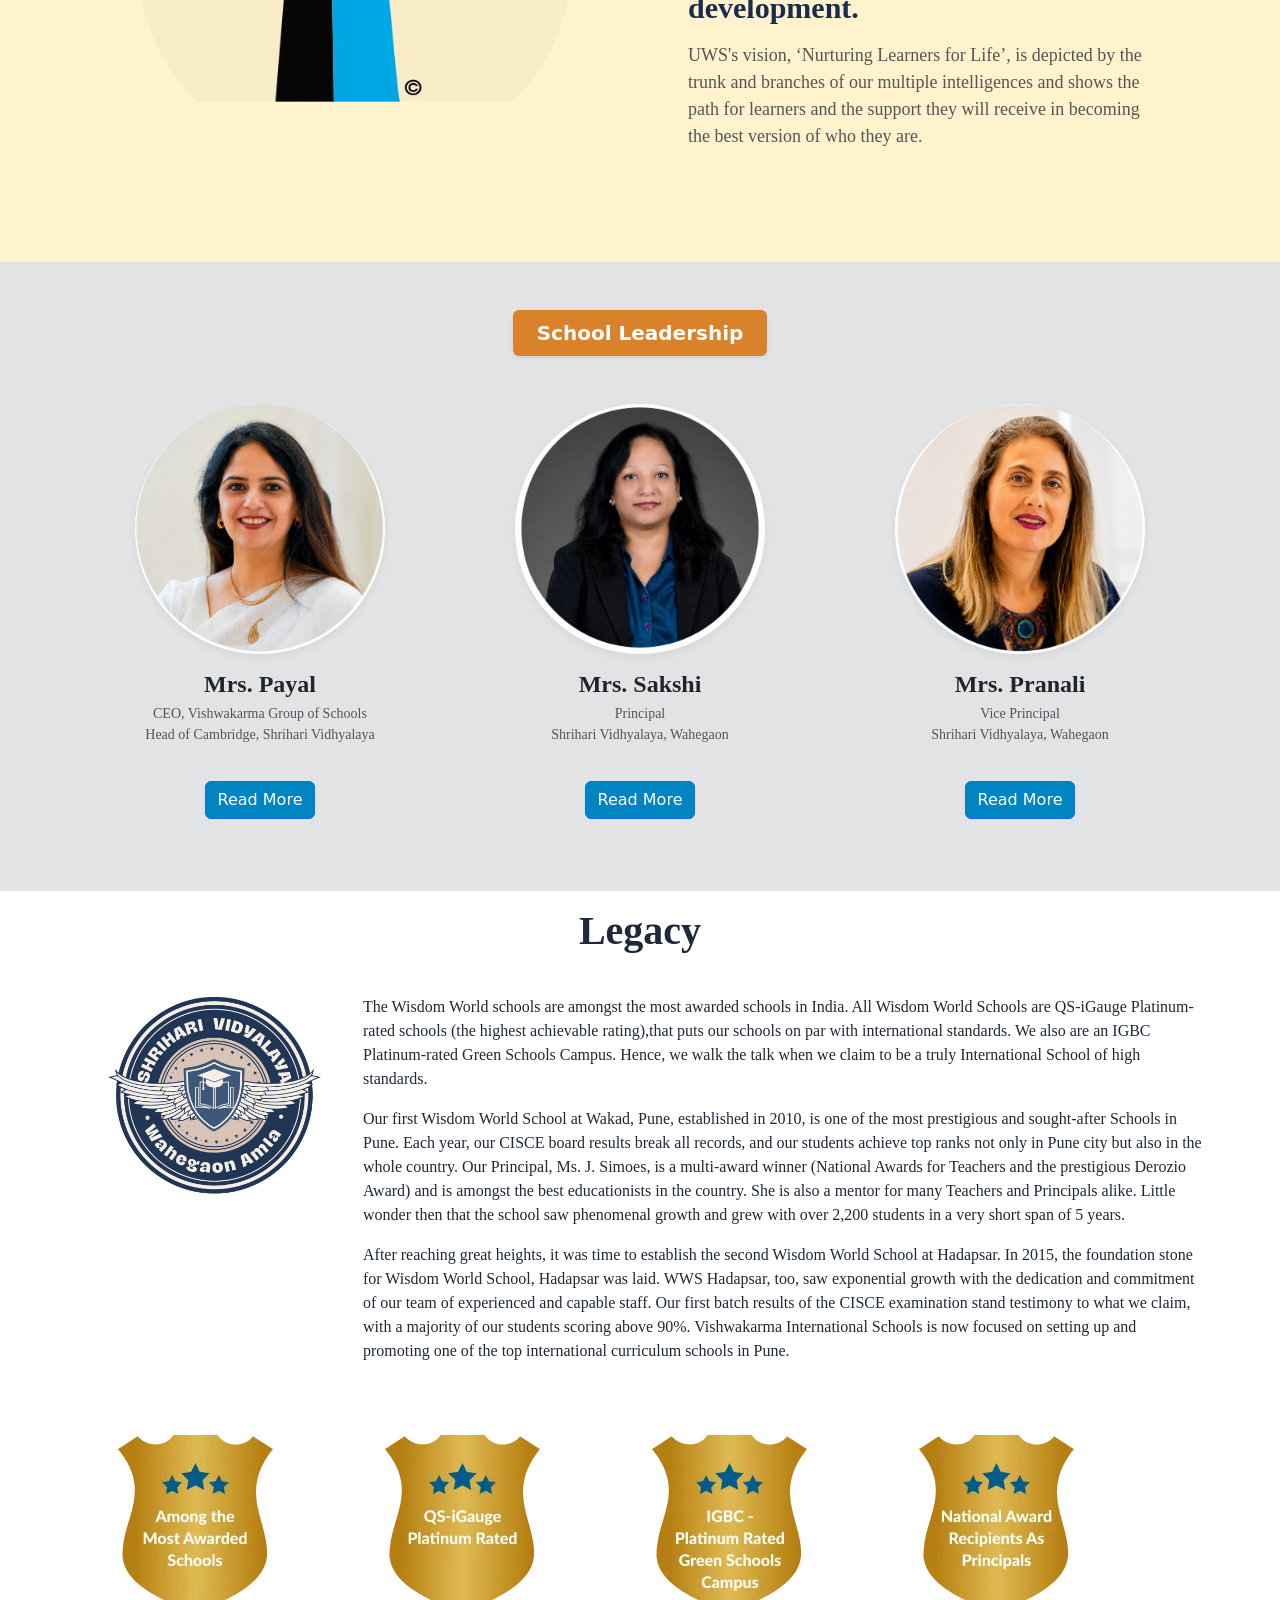
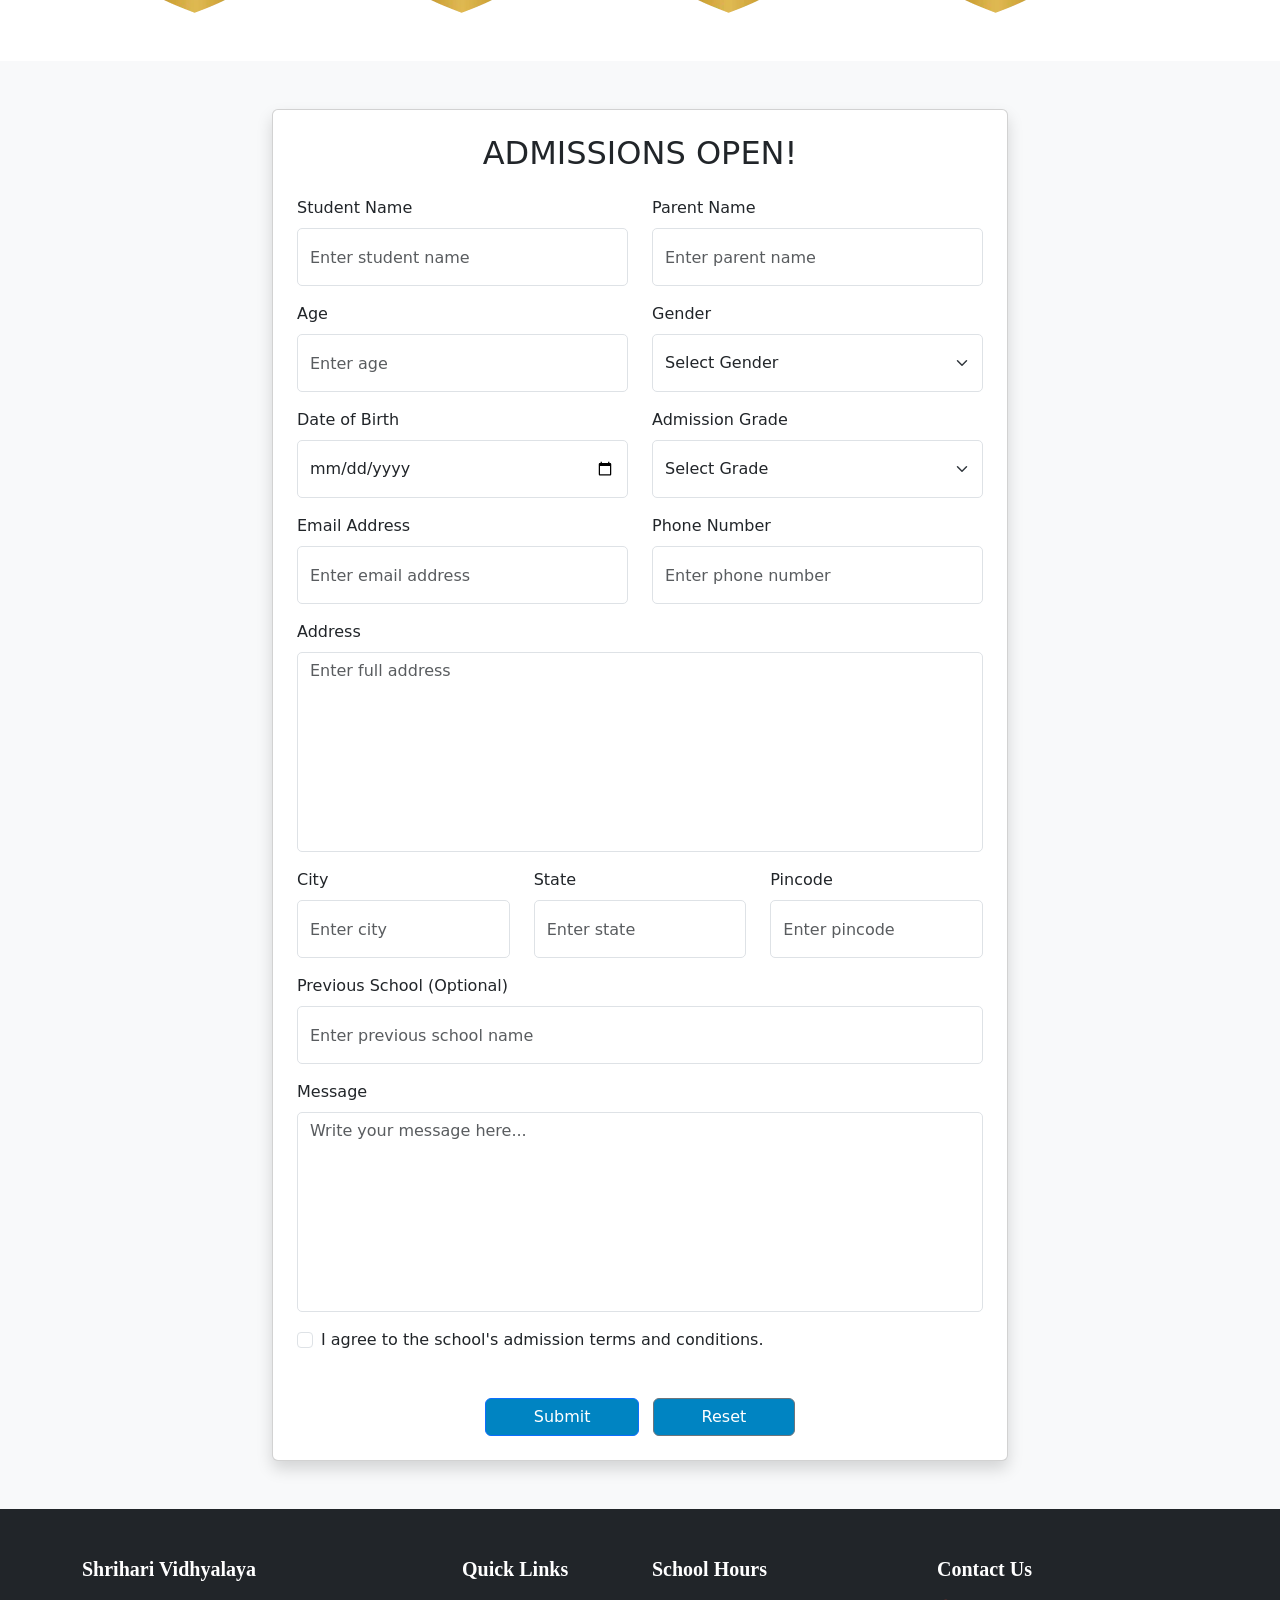
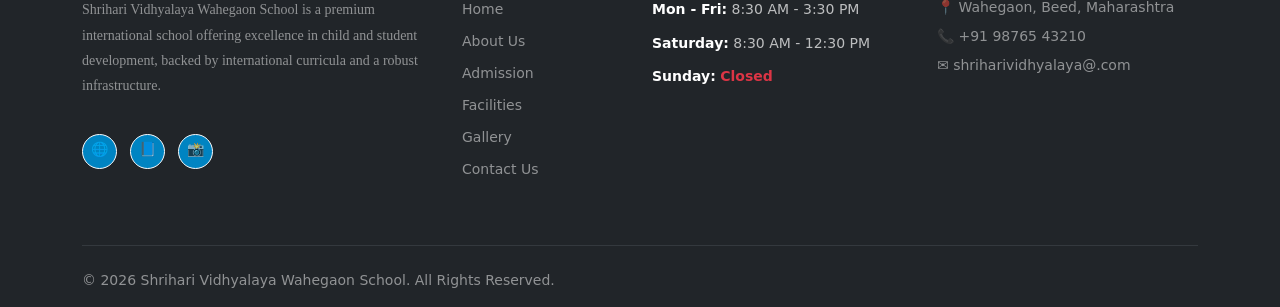
==== commit f877e67a: "Updated admission page design and background colors" ====
--- a/about.html
+++ b/about.html
@@ -18,6 +18,7 @@
 
     <!-- Header -->
     <header>
+        
 
 
 
@@ -76,7 +77,7 @@
     <main>
 
 
-        <!-- First Section Start  -->
+        <!-- Slider Section Start  -->
         <section class="hero-section mt-5 p-5">
 
             <!-- video bg -->
@@ -99,7 +100,7 @@
                 <p class=" cambridge-text">Now offering Shrihari AS and A levels</p>
             </div>
         </section>
-        <!-- First Section End  -->
+        <!-- slider Section End   -->
 
         <!-- Second Section Start -->
 
@@ -630,6 +631,7 @@
 
   <!-- Footer Section Start -->
   <footer class="bg-dark text-white pt-5 pb-3">
+    
     <div class="container">
       <div class="row">
 
--- a/css/style.css
+++ b/css/style.css
@@ -140,14 +140,14 @@
 }
 
 /* About Page  */
-/* आपके नेविगेशन बार का क्लास या आईडी */
+
 nav .navbar {
-    position: relative; /* या fixed / sticky जो भी आपकी डिज़ाइन में हो */
-    z-index: 100;       /* इसे वीडियो से ज़्यादा नंबर दें */
+    position: relative; 
+    z-index: 100;      
 }
 .herovideo{
     position: relative;
-    z-index: 1;         /* इसे कम नंबर दें ताकि यह पीछे रहे */
+    z-index: 1;        
 }
 
 /* मेन कंटेनर */
@@ -242,22 +242,22 @@
 
 /* Leadership Circle Photo Design */
 .leader-circle-box {
-    width: 250px;           /* Frame ki चौड़ाई */
-    height: 250px;          /* Frame ki ऊंचाई */
-    border-radius: 50%;     /* Photo ko perfect gol banata hai */
-    overflow: hidden;       /* Corners ko crop karta hai */
-    background-color: #e9ecef; /* Image load hone tak light background */
+    width: 250px;           
+    height: 250px;          
+    border-radius: 50%;     
+    overflow: hidden;       
+    background-color: #e9ecef;
     display: flex;
     align-items: center;
     justify-content: center;
-    box-shadow: 0 4px 10px rgba(0, 0, 0, 0.05); /* Soft border shadow */
+    box-shadow: 0 4px 10px rgba(0, 0, 0, 0.05); 
 }
 
 .leader-circle-box img {
     width: 100%;
     height: 100%;
-    object-fit: cover;      /* Photo ko bina chipta kiye fit karega */
-    object-position: top center; /* Face ko balance rakhega */
+    object-fit: cover;    
+    object-position: top center; 
 }
 
 /* Read More Link Styling */
@@ -277,7 +277,7 @@
     font-weight:900;
 
 }
-model_text{
+.model_text{
     color: #1e293b;
     font-family:initial;
 }
@@ -369,7 +369,67 @@
 }
 /* Map Section */
 .contact-section {
-    background-color: #f3ece4; /* Logo ka inner warm cream color */
+    background-color: #f3ece4; 
     padding: 60px 0;
 }
-
+/* Addmision Page */
+
+.img_building{
+    width: 300px;
+    height: 300px;
+    border-radius: 50%;
+    object-fit: cover;
+}
+.school-img img{
+    width: 300px;
+    height: 300px;
+    border-radius: 50%;
+    object-fit: cover;
+
+    border: 8px solid #2196F3;
+    box-shadow: 0 0 20px rgba(33,150,243,0.4);
+
+    animation: float 3s ease-in-out infinite;
+}
+
+@keyframes float{
+    0%{
+        transform: translateY(0px);
+    }
+    50%{
+        transform: translateY(-8px);
+    }
+    100%{
+        transform: translateY(0px);
+    }
+}
+
+/* Section 1 */
+.admission-section-one{
+    background: #F4F9FF;
+    padding: 80px 0;
+}
+
+/* Section 2 */
+.admission-section-two{
+    background: #FFFFFF;
+    padding: 80px 0;
+}
+
+/* Section 3 */
+.admission-section-three{
+    background: #FFF8EA;
+    padding: 80px 0;
+}
+
+/* Section 4 */
+.admission-section-four{
+    background: #E8F5E9;   
+    padding: 80px 0;
+}
+
+/* Section 5 */
+.admission-section-five{
+    background: #E3F2FD;   
+    padding: 80px 0;
+}
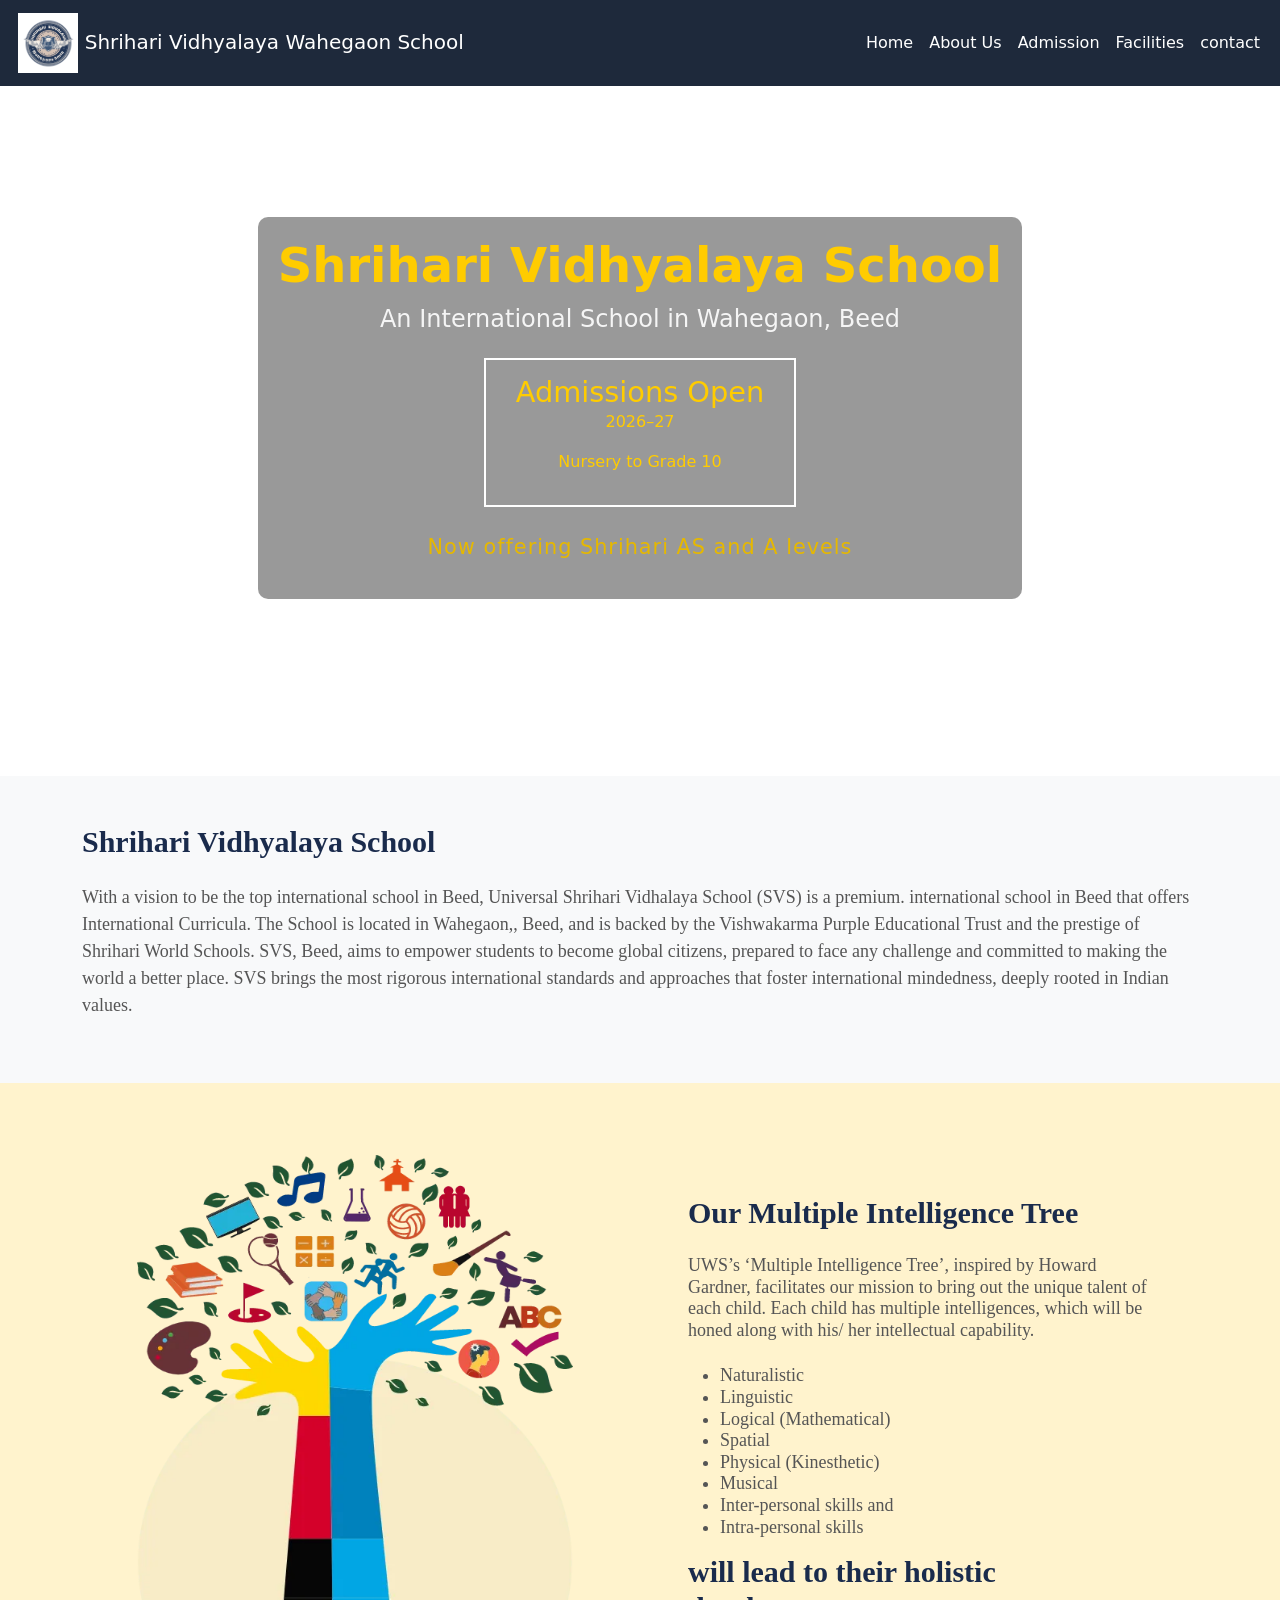
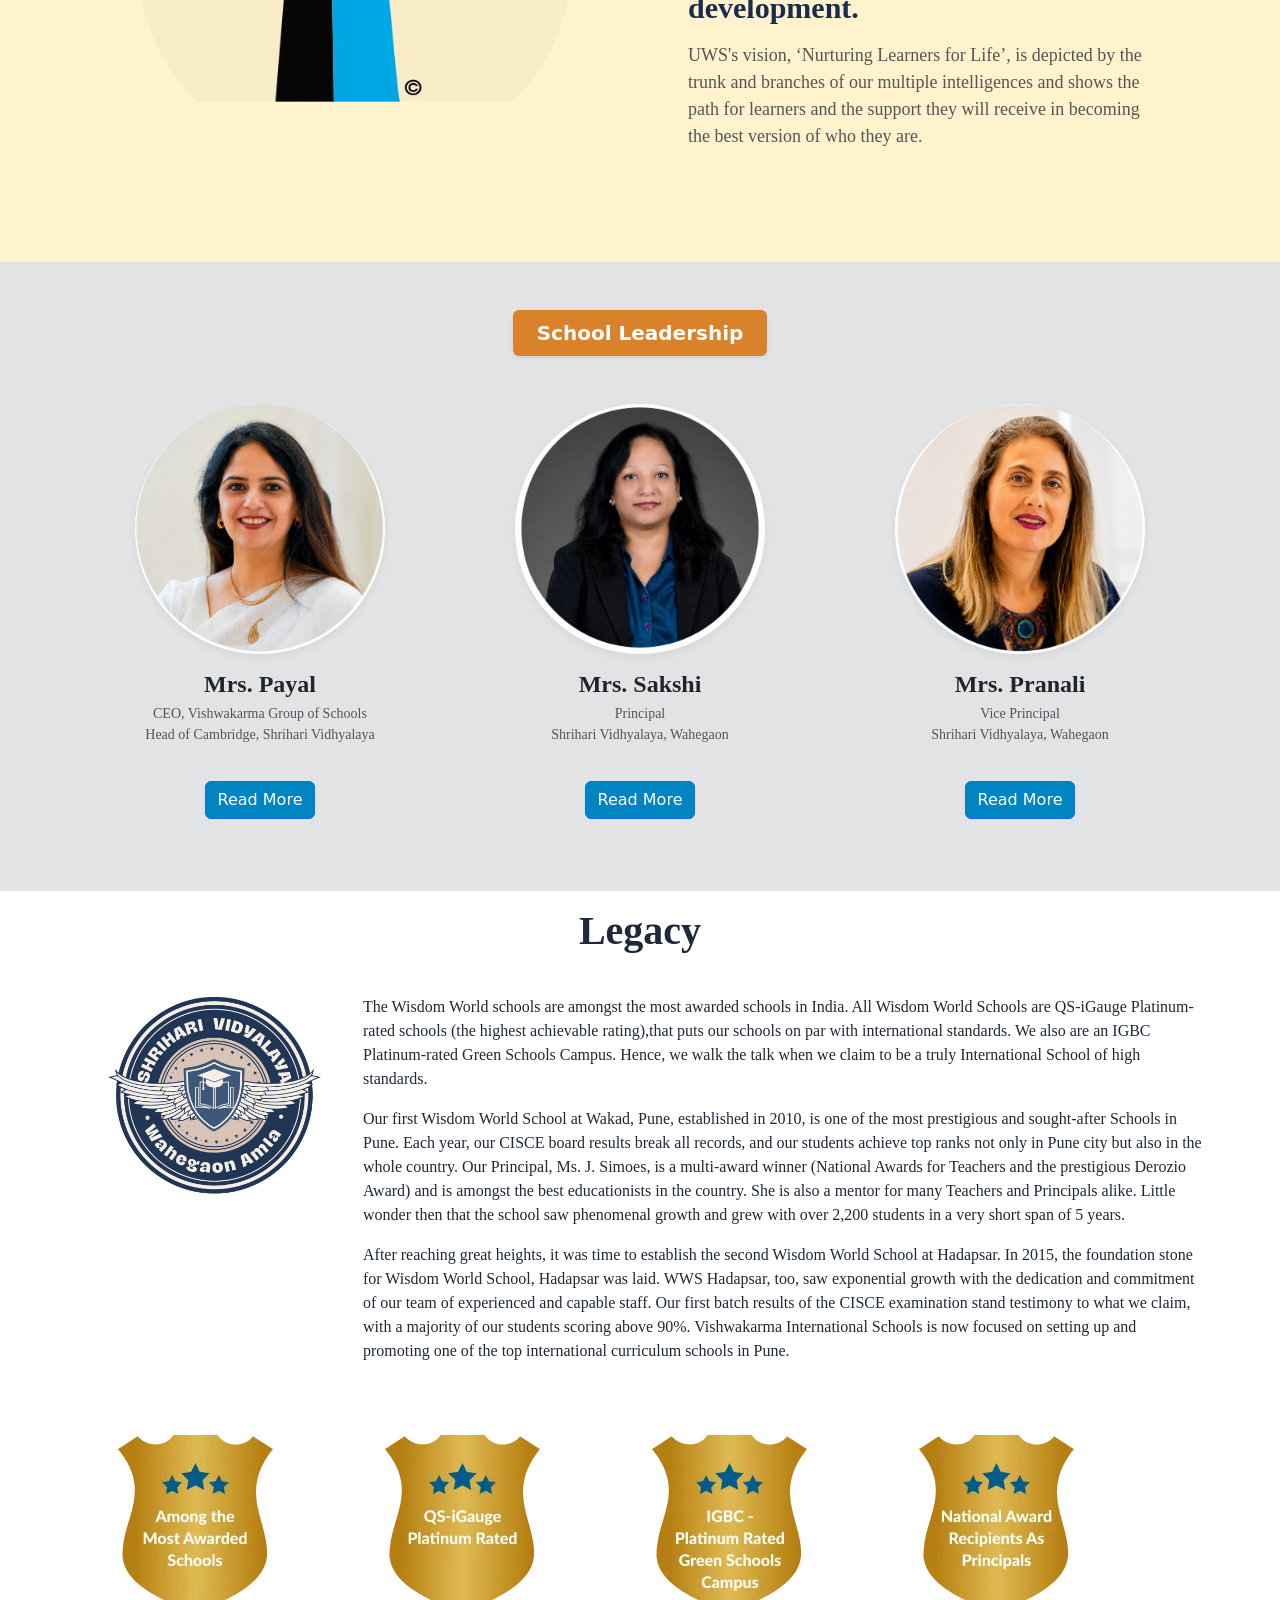
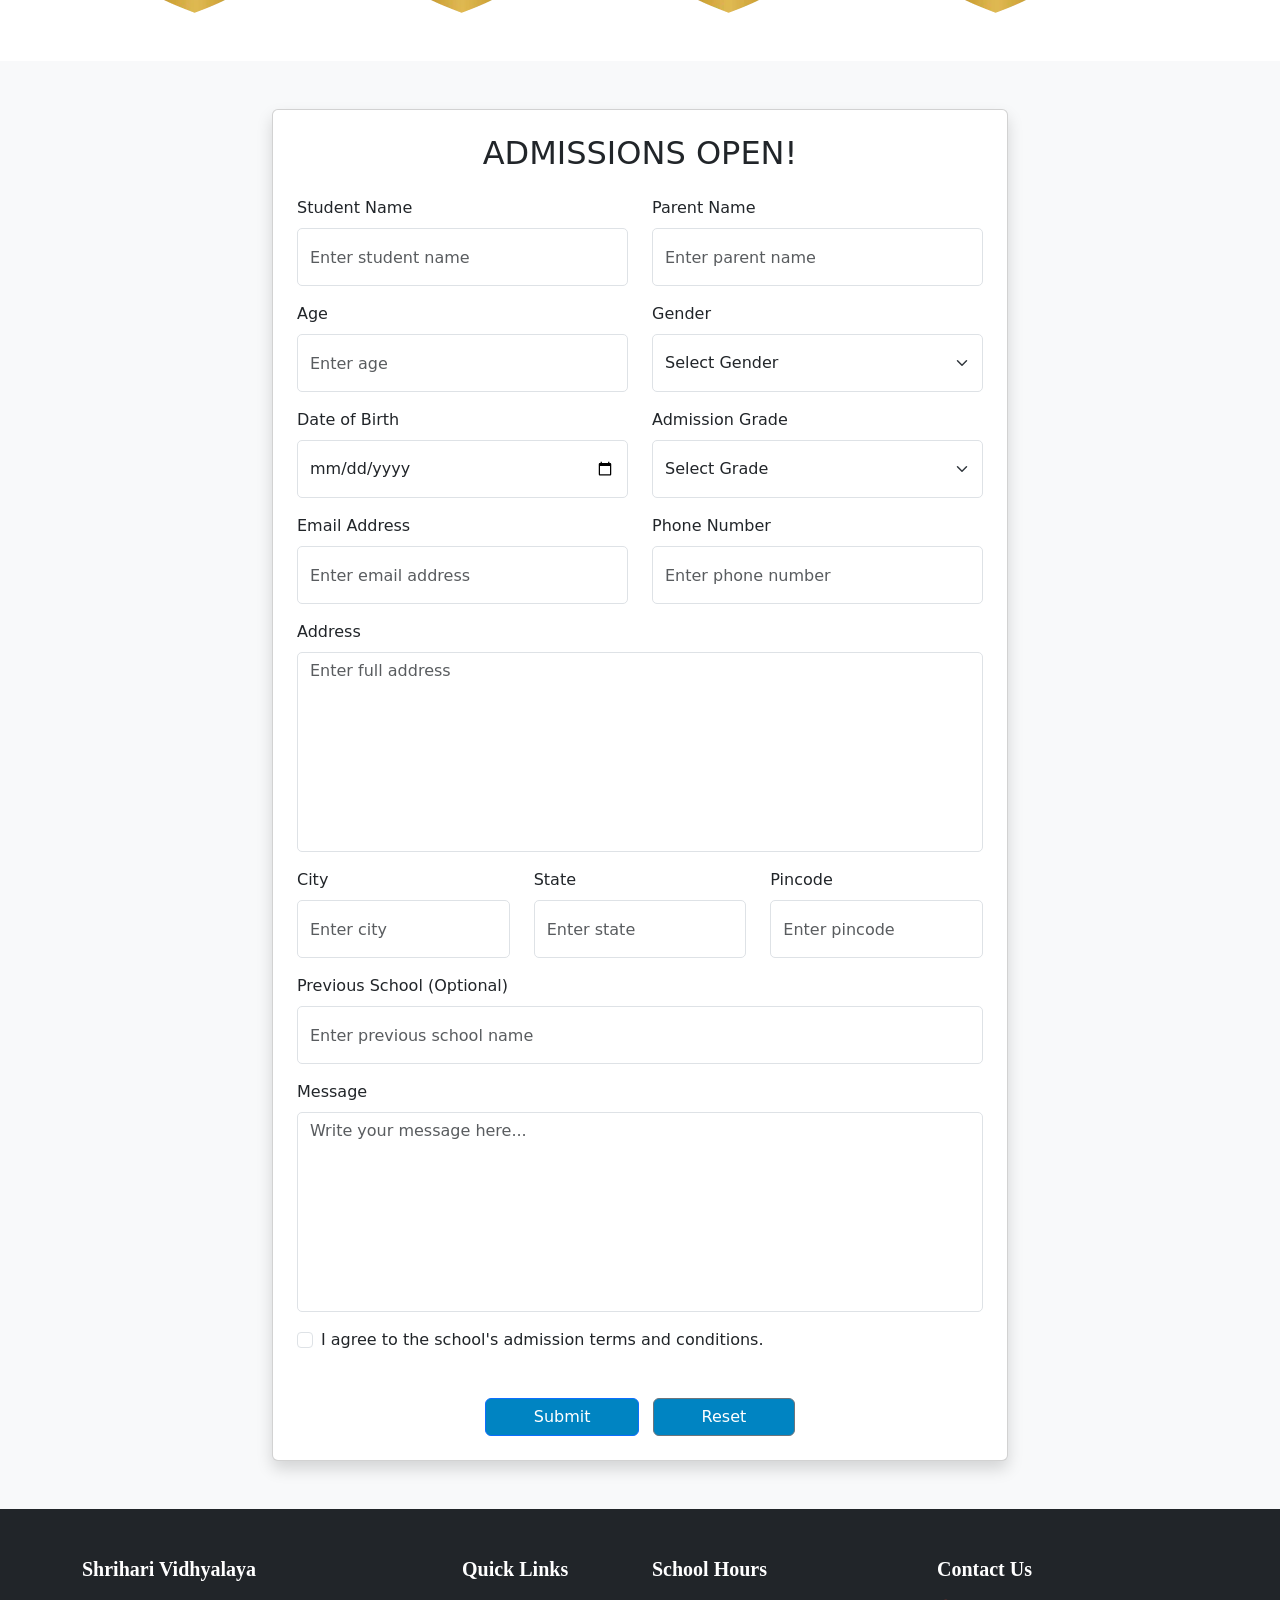
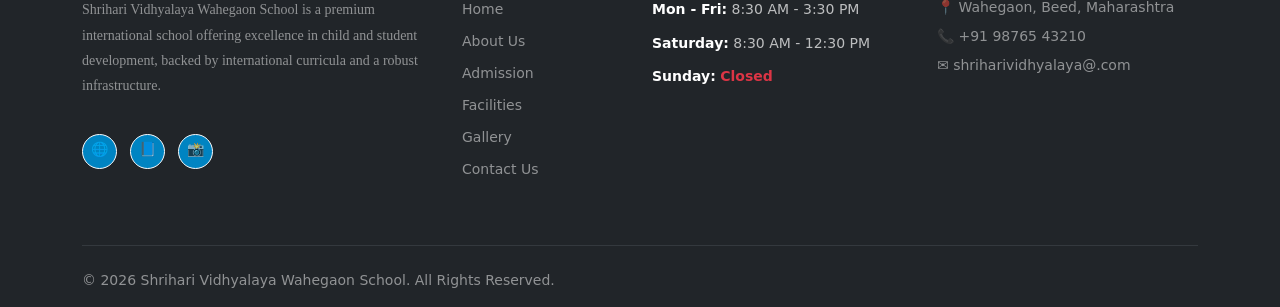
==== commit 4a6eee5e: "Completed My Web Site" ====
--- a/about.html
+++ b/about.html
@@ -57,9 +57,7 @@
                         <li class="nav-item">
                             <a class="nav-link" href="facilities.html">Facilities</a>
                         </li>
-                        <li class="nav-item">
-                            <a class="nav-link" href="garalley.html">Garalley</a>
-                        </li>
+                        
                         <li class="nav-item">
                             <a class="nav-link" href="contact.html">contact</a>
                         </li>
--- a/css/style.css
+++ b/css/style.css
@@ -3,7 +3,7 @@
      
     }
 
-    .navbar-brand,
+     .navbar-brand,
     .nav-link {
       color: white !important;
     }
@@ -433,3 +433,24 @@
     background: #E3F2FD;   
     padding: 80px 0;
 }
+
+/* Facilities Cards Custom Style */
+.facility-card {
+    transition: transform 0.3s ease, box-shadow 0.3s ease;
+    border-top: 4px solid transparent;
+}
+
+.facility-card:hover {
+    transform: translateY(-8px); /* Halka sa upar uthega hover karne par */
+    box-shadow: 0 10px 20px rgba(0, 0, 0, 0.1) !important;
+    border-top: 4px solid #0d6efd; /* Blue border line active ho jayegi */
+}
+
+.facility-card .fs-1 {
+    display: inline-block;
+    transition: transform 0.3s ease;
+}
+
+.facility-card:hover .fs-1 {
+    transform: scale(1.15); /* Icon halka sa zoom-in hoga */
+}
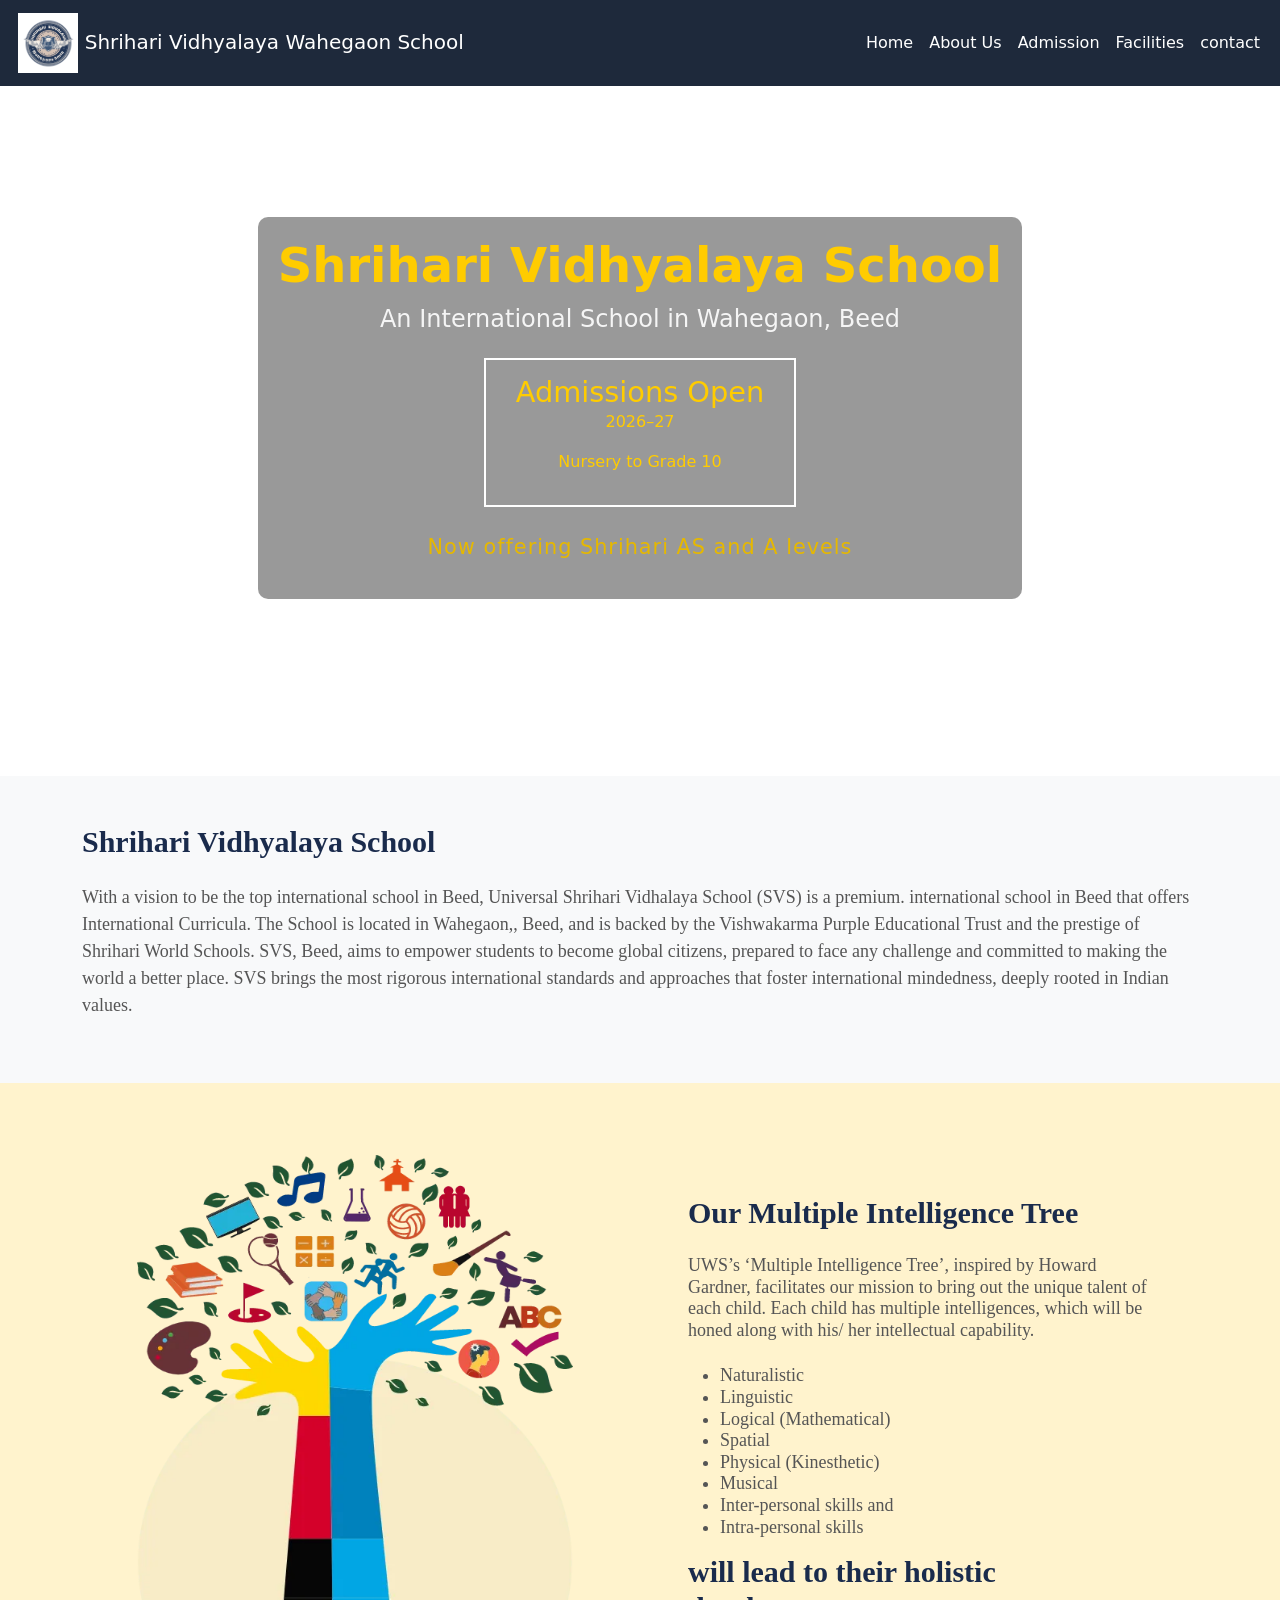
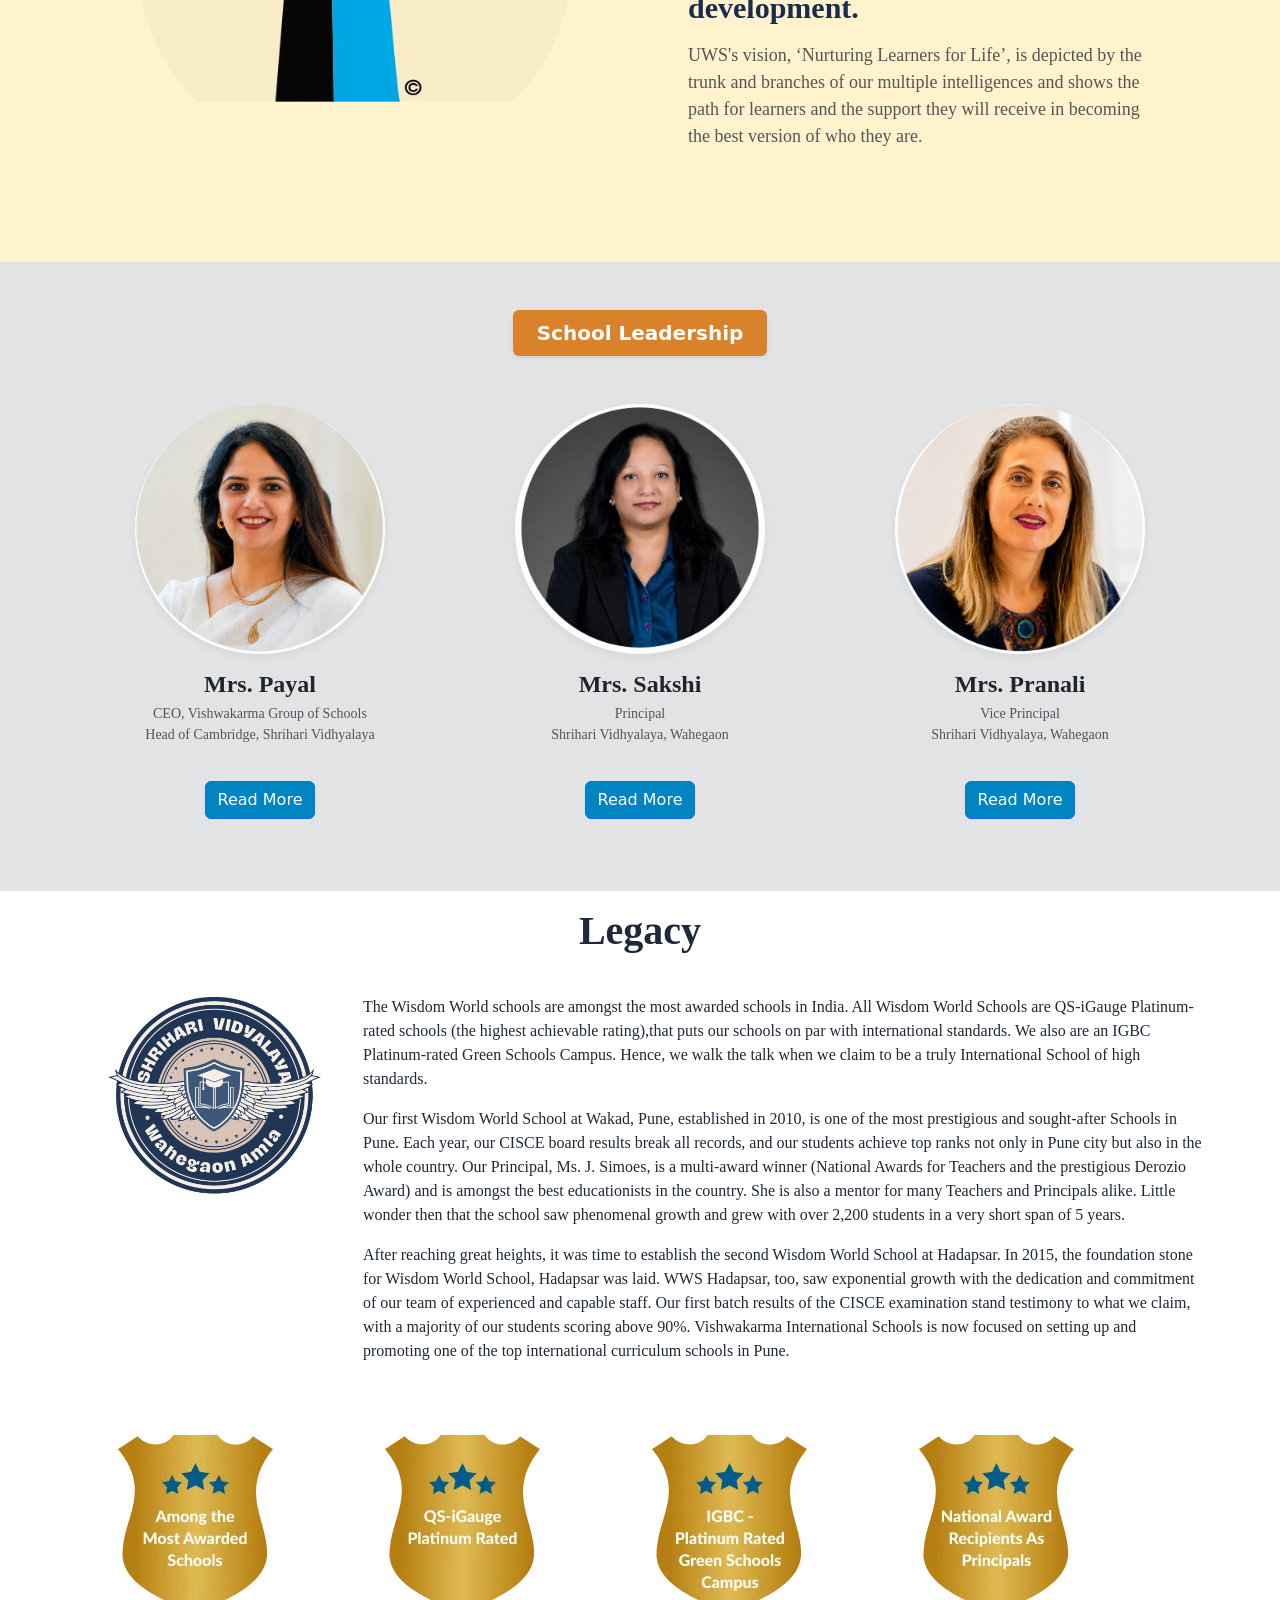
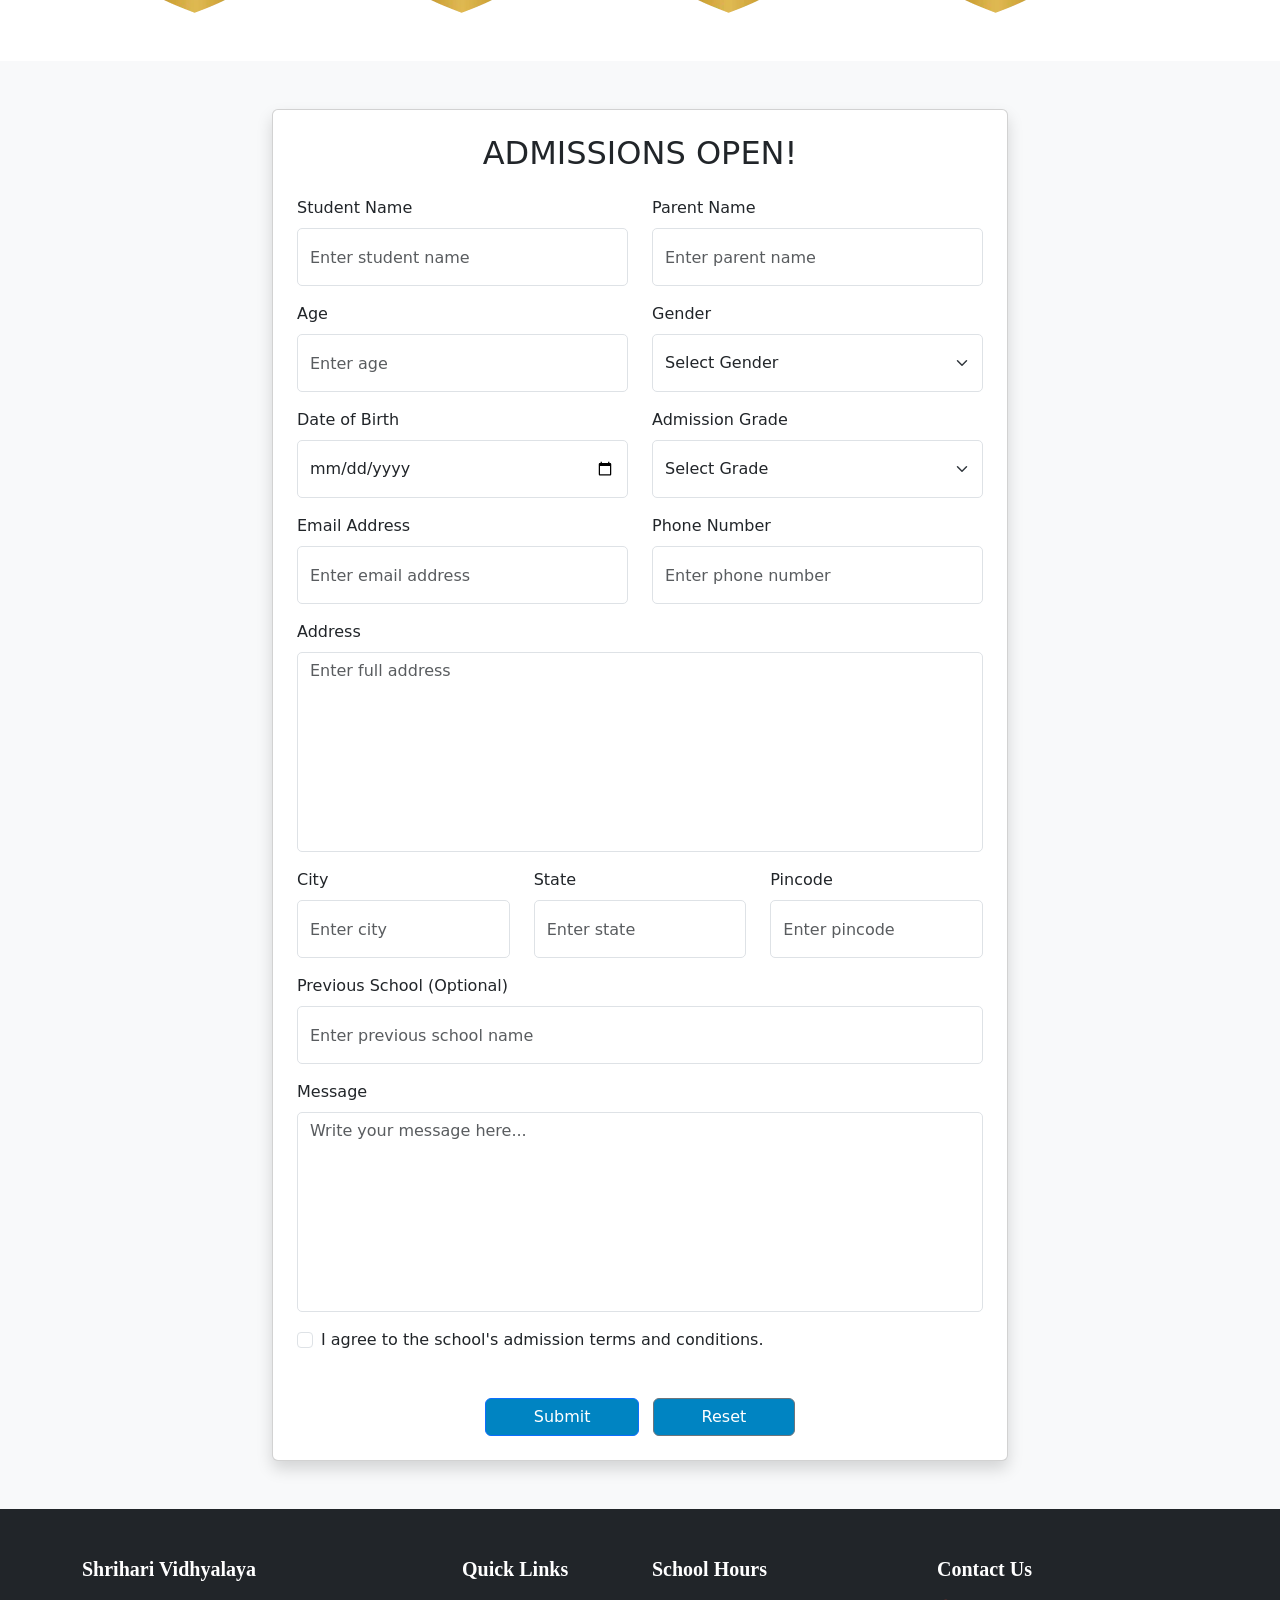
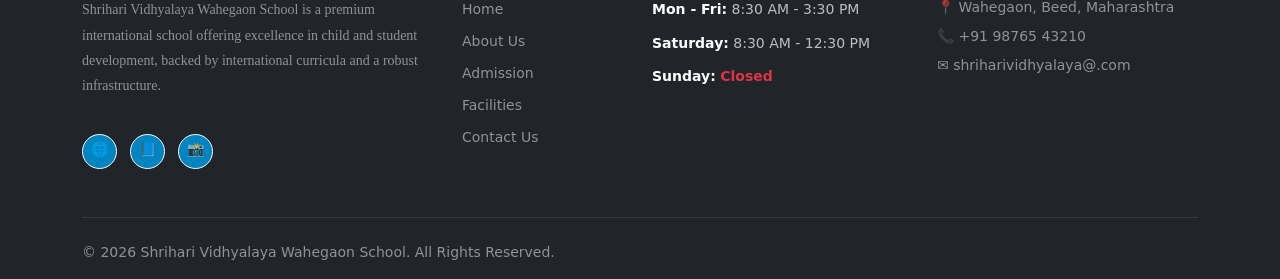
==== commit 0536f0ea: "Completed My Web Site" ====
--- a/about.html
+++ b/about.html
@@ -660,7 +660,7 @@
             </li>
             <li class="mb-2"><a href="facilities.html" class="text-white-50 text-decoration-none small">Facilities</a>
             </li>
-            <li class="mb-2"><a href="garalley.html" class="text-white-50 text-decoration-none small">Gallery</a></li>
+           
             <li class="mb-2"><a href="contact.html" class="text-white-50 text-decoration-none small">Contact Us</a></li>
           </ul>
         </div>
